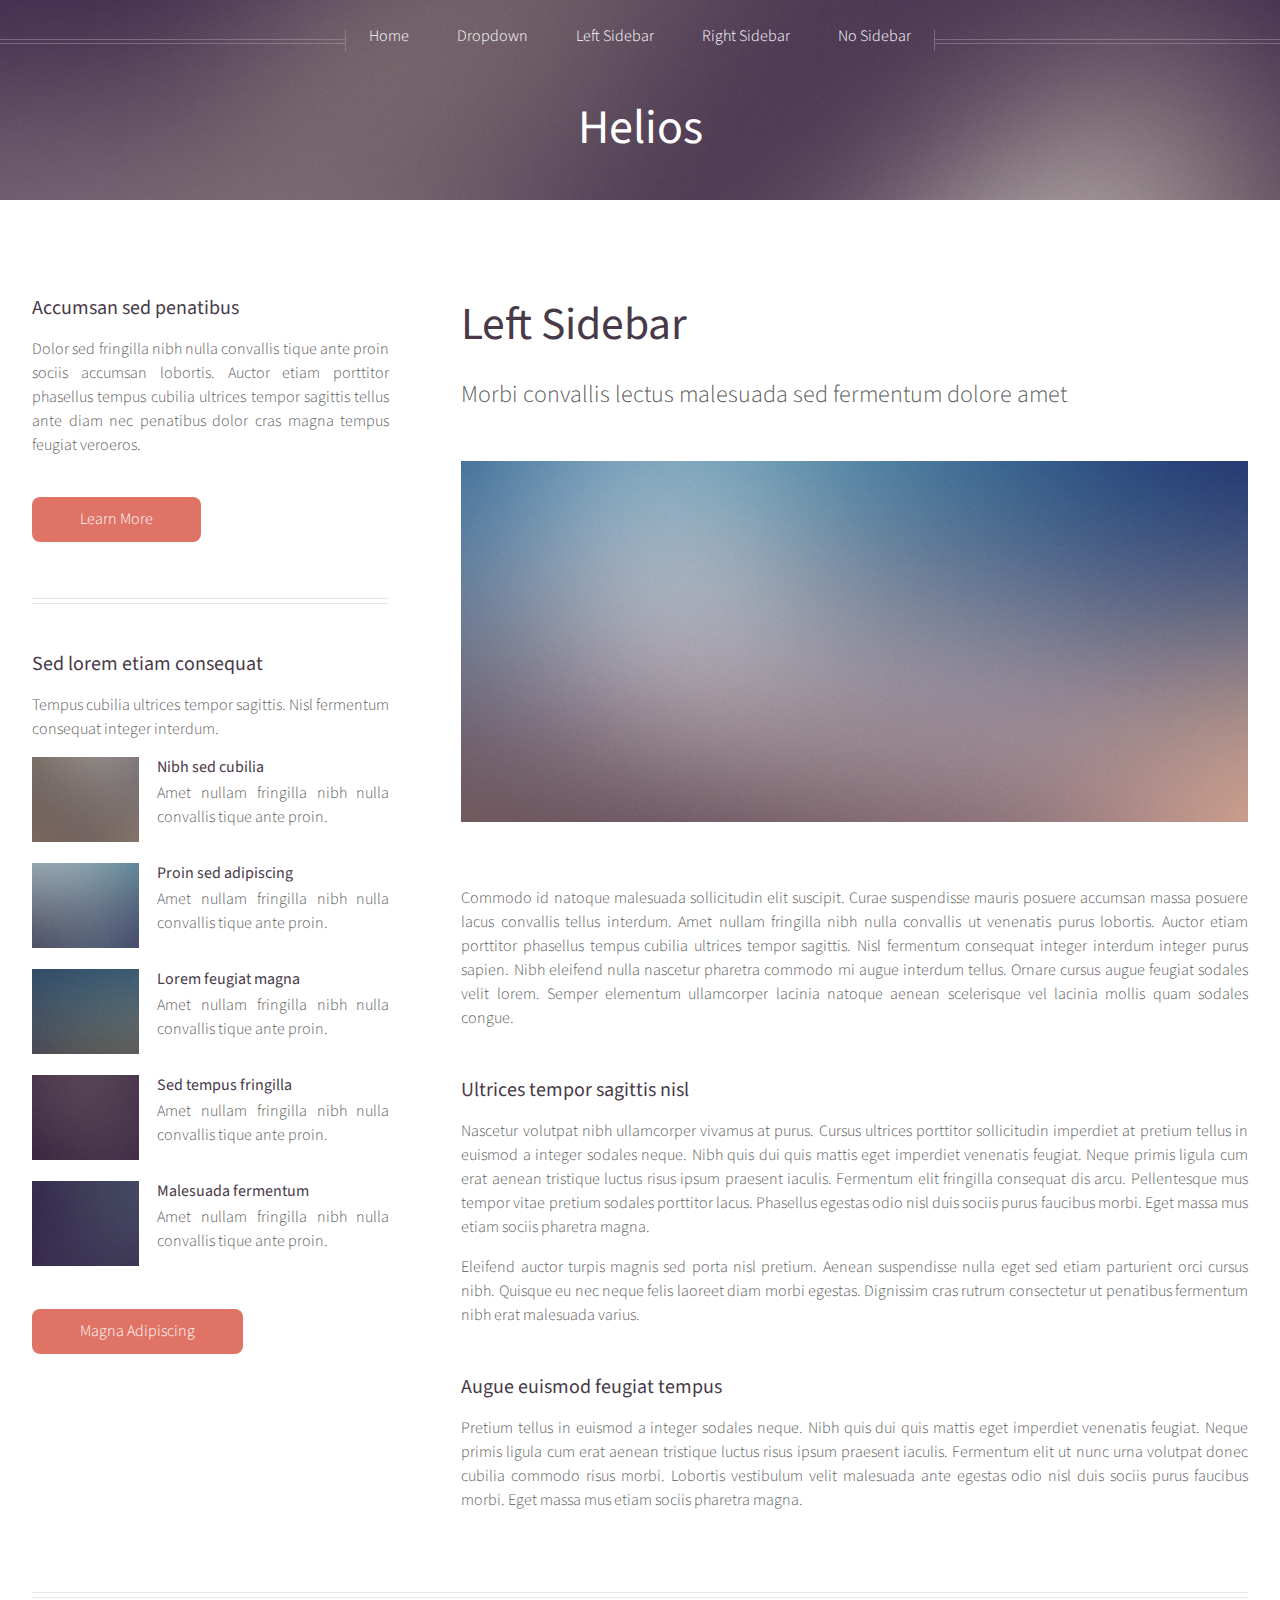
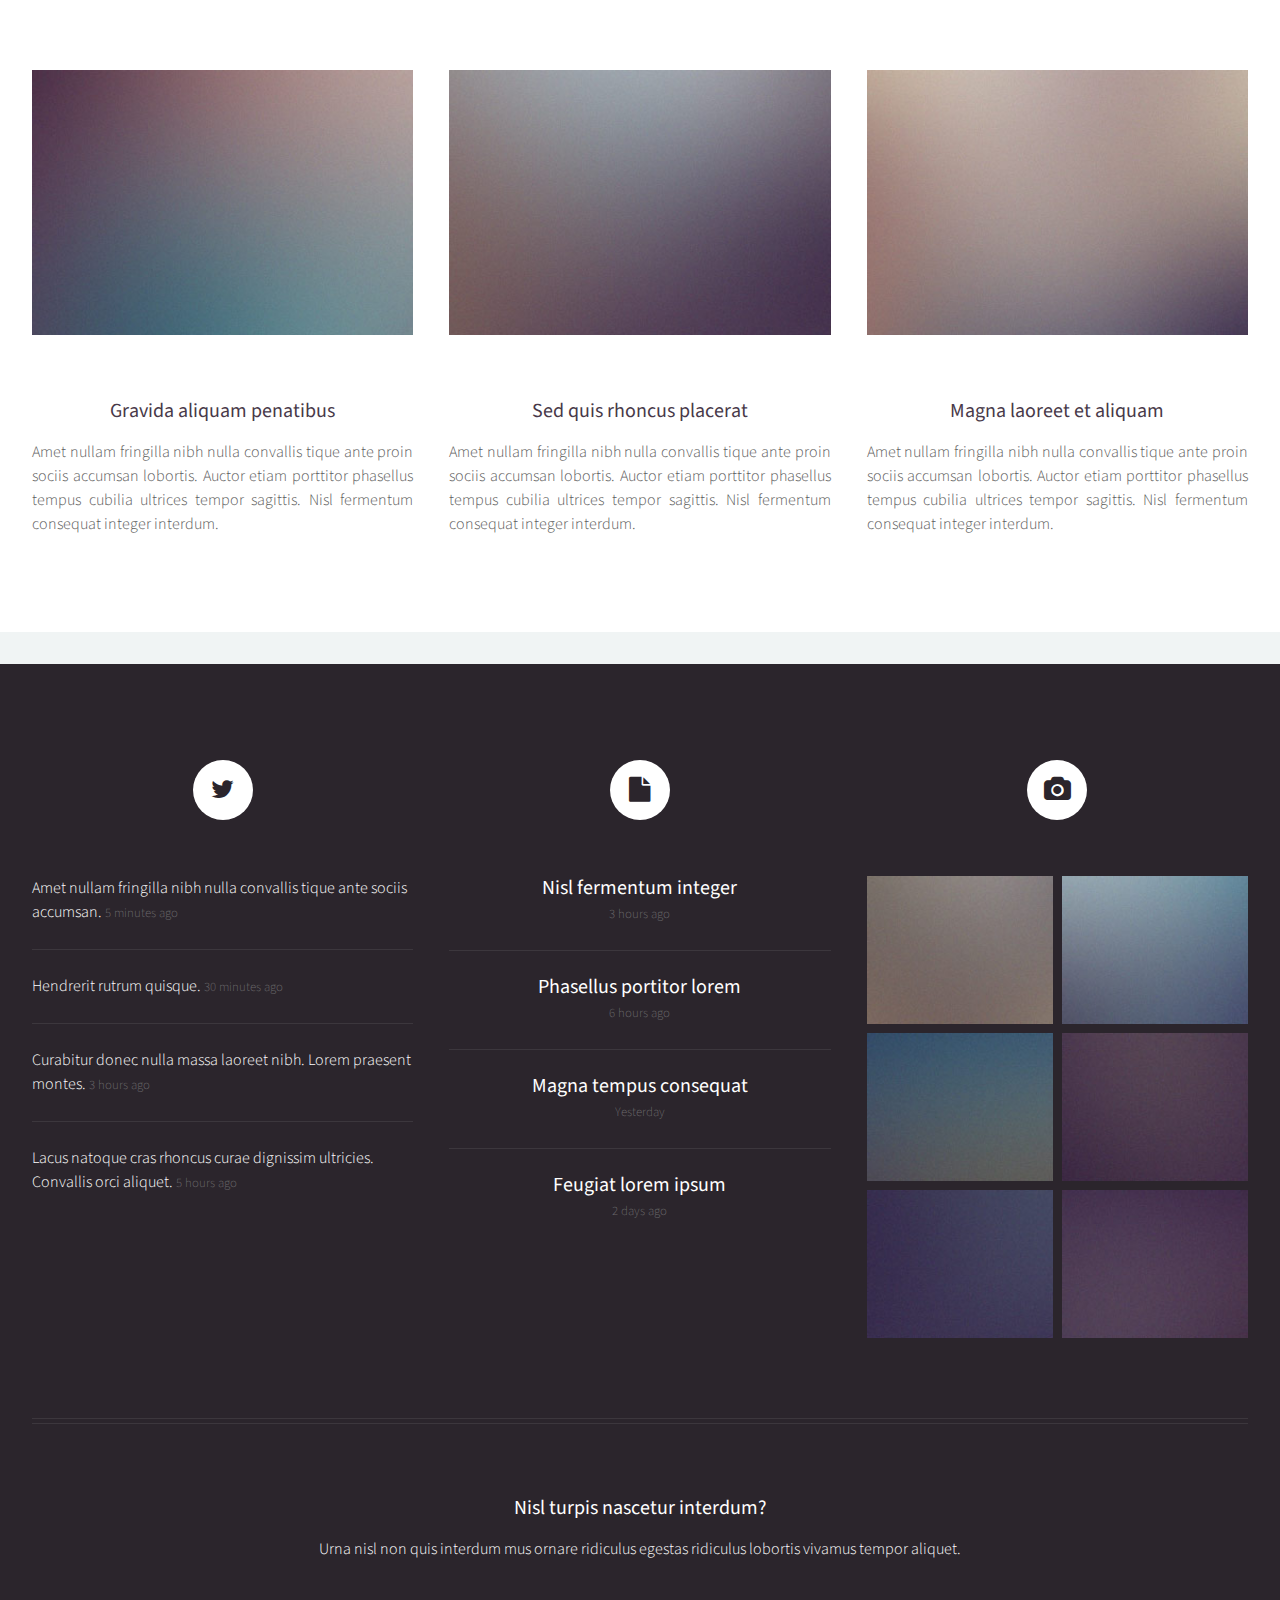
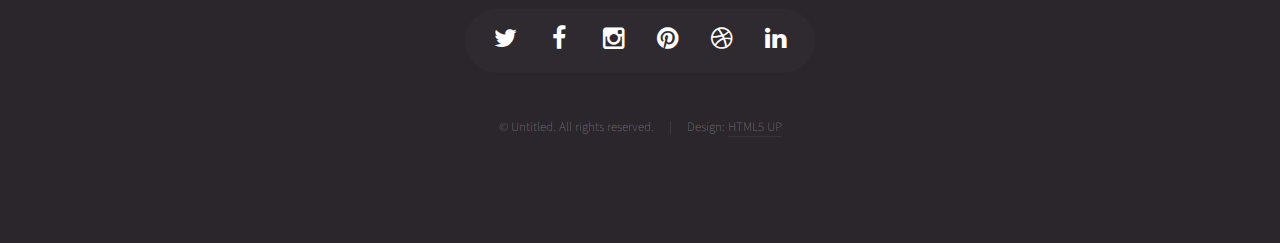
==== left-sidebar.html @ c2959140 "Initial Site Commit" ====
<!DOCTYPE HTML>
<!--
	Helios by HTML5 UP
	html5up.net | @n33co
	Free for personal and commercial use under the CCA 3.0 license (html5up.net/license)
-->
<html>
	<head>
		<title>Left Sidebar - Helios by HTML5 UP</title>
		<meta http-equiv="content-type" content="text/html; charset=utf-8" />
		<meta name="description" content="" />
		<meta name="keywords" content="" />
		<!--[if lte IE 8]><script src="css/ie/html5shiv.js"></script><![endif]-->
		<script src="js/jquery.min.js"></script>
		<script src="js/jquery.dropotron.min.js"></script>
		<script src="js/jquery.scrolly.min.js"></script>
		<script src="js/jquery.onvisible.min.js"></script>
		<script src="js/skel.min.js"></script>
		<script src="js/skel-layers.min.js"></script>
		<script src="js/init.js"></script>
		<noscript>
			<link rel="stylesheet" href="css/skel.css" />
			<link rel="stylesheet" href="css/style.css" />
			<link rel="stylesheet" href="css/style-desktop.css" />
			<link rel="stylesheet" href="css/style-noscript.css" />
		</noscript>
		<!--[if lte IE 8]><link rel="stylesheet" href="css/ie/v8.css" /><![endif]-->
	</head>
	<body class="left-sidebar">

		<!-- Header -->
			<div id="header">

				<!-- Inner -->
					<div class="inner">
						<header>
							<h1><a href="index.html" id="logo">Helios</a></h1>
						</header>
					</div>
				
				<!-- Nav -->
					<nav id="nav">
						<ul>
							<li><a href="index.html">Home</a></li>
							<li>
								<a href="">Dropdown</a>
								<ul>
									<li><a href="#">Lorem ipsum dolor</a></li>
									<li><a href="#">Magna phasellus</a></li>
									<li><a href="#">Etiam dolore nisl</a></li>
									<li>
										<a href="">And a submenu &hellip;</a>
										<ul>
											<li><a href="#">Lorem ipsum dolor</a></li>
											<li><a href="#">Phasellus consequat</a></li>
											<li><a href="#">Magna phasellus</a></li>
											<li><a href="#">Etiam dolore nisl</a></li>
										</ul>
									</li>
									<li><a href="#">Veroeros feugiat</a></li>
								</ul>
							</li>
							<li><a href="left-sidebar.html">Left Sidebar</a></li>
							<li><a href="right-sidebar.html">Right Sidebar</a></li>
							<li><a href="no-sidebar.html">No Sidebar</a></li>
						</ul>
					</nav>

			</div>
			
		<!-- Main -->
			<div class="wrapper style1">

				<div class="container">
					<div class="row double">
						<div class="4u" id="sidebar">
							<hr class="first" />
							<section>
								<header>
									<h3><a href="#">Accumsan sed penatibus</a></h3>
								</header>
								<p>
									Dolor sed fringilla nibh nulla convallis tique ante proin sociis accumsan lobortis. Auctor etiam
									porttitor phasellus tempus cubilia ultrices tempor sagittis  tellus ante diam nec penatibus dolor cras
									magna tempus feugiat veroeros.
								</p>
								<footer>
									<a href="#" class="button">Learn More</a>
								</footer>
							</section>
							<hr />
							<section>
								<header>
									<h3><a href="#">Sed lorem etiam consequat</a></h3>
								</header>
								<p>
									Tempus cubilia ultrices tempor sagittis. Nisl fermentum consequat integer interdum.
								</p>
								<div class="row half no-collapse">
									<div class="4u">
										<a href="#" class="image fit"><img src="images/pic10.jpg" alt="" /></a>
									</div>
									<div class="8u">
										<h4>Nibh sed cubilia</h4>
										<p>
											Amet nullam fringilla nibh nulla convallis tique ante proin.
										</p>
									</div>
								</div>
								<div class="row half no-collapse">
									<div class="4u">
										<a href="#" class="image fit"><img src="images/pic11.jpg" alt="" /></a>
									</div>
									<div class="8u">
										<h4>Proin sed adipiscing</h4>
										<p>
											Amet nullam fringilla nibh nulla convallis tique ante proin.
										</p>
									</div>
								</div>
								<div class="row half no-collapse">
									<div class="4u">
										<a href="#" class="image fit"><img src="images/pic12.jpg" alt="" /></a>
									</div>
									<div class="8u">
										<h4>Lorem feugiat magna</h4>
										<p>
											Amet nullam fringilla nibh nulla convallis tique ante proin.
										</p>
									</div>
								</div>
								<div class="row half no-collapse">
									<div class="4u">
										<a href="#" class="image fit"><img src="images/pic13.jpg" alt="" /></a>
									</div>
									<div class="8u">
										<h4>Sed tempus fringilla</h4>
										<p>
											Amet nullam fringilla nibh nulla convallis tique ante proin.
										</p>
									</div>
								</div>
								<div class="row half no-collapse">
									<div class="4u">
										<a href="#" class="image fit"><img src="images/pic14.jpg" alt="" /></a>
									</div>
									<div class="8u">
										<h4>Malesuada fermentum</h4>
										<p>
											Amet nullam fringilla nibh nulla convallis tique ante proin.
										</p>
									</div>
								</div>
								<footer>
									<a href="#" class="button">Magna Adipiscing</a>
								</footer>
							</section>
						</div>
						<div class="8u skel-cell-important" id="content">
							<article id="main">
								<header>
									<h2><a href="#">Left Sidebar</a></h2>
									<p>
										Morbi convallis lectus malesuada sed fermentum dolore amet
									</p>
								</header>
								<a href="#" class="image featured"><img src="images/pic06.jpg" alt="" /></a>
								<p>
									Commodo id natoque malesuada sollicitudin elit suscipit. Curae suspendisse mauris posuere accumsan massa 
									posuere lacus convallis tellus interdum. Amet nullam fringilla nibh nulla convallis ut venenatis purus 
									lobortis. Auctor etiam porttitor phasellus tempus cubilia ultrices tempor sagittis. Nisl fermentum 
									consequat integer interdum integer purus sapien. Nibh eleifend nulla nascetur pharetra commodo mi augue 
									interdum tellus. Ornare cursus augue feugiat sodales velit lorem. Semper elementum ullamcorper lacinia 
									natoque aenean scelerisque vel lacinia mollis quam sodales congue.
								</p>
								<section>
									<header>
										<h3>Ultrices tempor sagittis nisl</h3>
									</header>
									<p>
										Nascetur volutpat nibh ullamcorper vivamus at purus. Cursus ultrices porttitor sollicitudin imperdiet
										at pretium tellus in euismod a integer sodales neque. Nibh quis dui quis mattis eget imperdiet venenatis 
										feugiat. Neque primis ligula cum erat aenean tristique luctus risus ipsum praesent iaculis. Fermentum elit 
										fringilla consequat dis arcu. Pellentesque mus tempor vitae pretium sodales porttitor lacus. Phasellus 
										egestas odio nisl duis sociis purus faucibus morbi. Eget massa mus etiam sociis pharetra magna. 
									</p>
									<p>
										Eleifend auctor turpis magnis sed porta nisl pretium. Aenean suspendisse nulla eget sed etiam parturient 
										orci cursus nibh. Quisque eu nec neque felis laoreet diam morbi egestas. Dignissim cras rutrum consectetur 
										ut penatibus fermentum nibh erat malesuada varius. 
									</p>
								</section>
								<section>
									<header>
										<h3>Augue euismod feugiat tempus</h3>
									</header>
									<p>
										Pretium tellus in euismod a integer sodales neque. Nibh quis dui quis mattis eget imperdiet venenatis 
										feugiat. Neque primis ligula cum erat aenean tristique luctus risus ipsum praesent iaculis. Fermentum elit 
										ut nunc urna volutpat donec cubilia commodo risus morbi. Lobortis vestibulum velit malesuada ante 
										egestas odio nisl duis sociis purus faucibus morbi. Eget massa mus etiam sociis pharetra magna. 
									</p>
								</section>
							</article>
						</div>
					</div>
					<hr />
					<div class="row">
						<article class="4u special">
							<a href="#" class="image featured"><img src="images/pic07.jpg" alt="" /></a>
							<header>
								<h3><a href="#">Gravida aliquam penatibus</a></h3>
							</header>
							<p>
								Amet nullam fringilla nibh nulla convallis tique ante proin sociis accumsan lobortis. Auctor etiam
								porttitor phasellus tempus cubilia ultrices tempor sagittis. Nisl fermentum consequat integer interdum.
							</p>
						</article>
						<article class="4u special">
							<a href="#" class="image featured"><img src="images/pic08.jpg" alt="" /></a>
							<header>
								<h3><a href="#">Sed quis rhoncus placerat</a></h3>
							</header>
							<p>
								Amet nullam fringilla nibh nulla convallis tique ante proin sociis accumsan lobortis. Auctor etiam
								porttitor phasellus tempus cubilia ultrices tempor sagittis. Nisl fermentum consequat integer interdum.
							</p>
						</article>
						<article class="4u special">
							<a href="#" class="image featured"><img src="images/pic09.jpg" alt="" /></a>
							<header>
								<h3><a href="#">Magna laoreet et aliquam</a></h3>
							</header>
							<p>
								Amet nullam fringilla nibh nulla convallis tique ante proin sociis accumsan lobortis. Auctor etiam
								porttitor phasellus tempus cubilia ultrices tempor sagittis. Nisl fermentum consequat integer interdum.
							</p>
						</article>
					</div>
				</div>

			</div>

		<!-- Footer -->
			<div id="footer">
				<div class="container">
					<div class="row">
						
						<!-- Tweets -->
							<section class="4u">
								<header>
									<h2 class="icon fa-twitter circled"><span class="label">Tweets</span></h2>
								</header>
								<ul class="divided">
									<li>
										<article class="tweet">
											Amet nullam fringilla nibh nulla convallis tique ante sociis accumsan.
											<span class="timestamp">5 minutes ago</span>
										</article>
									</li>
									<li>
										<article class="tweet">
											Hendrerit rutrum quisque.
											<span class="timestamp">30 minutes ago</span>
										</article>
									</li>
									<li>
										<article class="tweet">
											Curabitur donec nulla massa laoreet nibh. Lorem praesent montes.
											<span class="timestamp">3 hours ago</span>
										</article>
									</li>
									<li>
										<article class="tweet">
											Lacus natoque cras rhoncus curae dignissim ultricies. Convallis orci aliquet.
											<span class="timestamp">5 hours ago</span>
										</article>
									</li>
								</ul>
							</section>

						<!-- Posts -->
							<section class="4u">
								<header>
									<h2 class="icon fa-file circled"><span class="label">Posts</span></h2>
								</header>
								<ul class="divided">
									<li>
										<article class="post stub">
											<header>
												<h3><a href="#">Nisl fermentum integer</a></h3>
											</header>
											<span class="timestamp">3 hours ago</span>
										</article>
									</li>
									<li>
										<article class="post stub">
											<header>
												<h3><a href="#">Phasellus portitor lorem</a></h3>
											</header>
											<span class="timestamp">6 hours ago</span>
										</article>
									</li>
									<li>
										<article class="post stub">
											<header>
												<h3><a href="#">Magna tempus consequat</a></h3>
											</header>
											<span class="timestamp">Yesterday</span>
										</article>
									</li>
									<li>
										<article class="post stub">
											<header>
												<h3><a href="#">Feugiat lorem ipsum</a></h3>
											</header>
											<span class="timestamp">2 days ago</span>
										</article>
									</li>
								</ul>
							</section>

						<!-- Photos -->
							<section class="4u">
								<header>
									<h2 class="icon fa-camera circled"><span class="label">Photos</span></h2>
								</header>
								<div class="row quarter no-collapse">
									<div class="6u">
										<a href="#" class="image fit"><img src="images/pic10.jpg" alt="" /></a>
									</div>
									<div class="6u">
										<a href="#" class="image fit"><img src="images/pic11.jpg" alt="" /></a>
									</div>
								</div>
								<div class="row quarter no-collapse">
									<div class="6u">
										<a href="#" class="image fit"><img src="images/pic12.jpg" alt="" /></a>
									</div>
									<div class="6u">
										<a href="#" class="image fit"><img src="images/pic13.jpg" alt="" /></a>
									</div>
								</div>
								<div class="row quarter no-collapse">
									<div class="6u">
										<a href="#" class="image fit"><img src="images/pic14.jpg" alt="" /></a>
									</div>
									<div class="6u">
										<a href="#" class="image fit"><img src="images/pic15.jpg" alt="" /></a>
									</div>
								</div>
							</section>

					</div>
					<hr />
					<div class="row">
						<div class="12u">
							
							<!-- Contact -->
								<section class="contact">
									<header>
										<h3>Nisl turpis nascetur interdum?</h3>
									</header>
									<p>Urna nisl non quis interdum mus ornare ridiculus egestas ridiculus lobortis vivamus tempor aliquet.</p>
									<ul class="icons">
										<li><a href="#" class="icon fa-twitter"><span class="label">Twitter</span></a></li>
										<li><a href="#" class="icon fa-facebook"><span class="label">Facebook</span></a></li>
										<li><a href="#" class="icon fa-instagram"><span class="label">Instagram</span></a></li>
										<li><a href="#" class="icon fa-pinterest"><span class="label">Pinterest</span></a></li>
										<li><a href="#" class="icon fa-dribbble"><span class="label">Dribbble</span></a></li>
										<li><a href="#" class="icon fa-linkedin"><span class="label">Linkedin</span></a></li>
									</ul>
								</section>
							
							<!-- Copyright -->
								<div class="copyright">
									<ul class="menu">
										<li>&copy; Untitled. All rights reserved.</li><li>Design: <a href="http://html5up.net">HTML5 UP</a></li>
									</ul>
								</div>
							
						</div>
					
					</div>
				</div>
			</div>

	</body>
</html>
---- css/skel.css ----
/* Resets (http://meyerweb.com/eric/tools/css/reset/ | v2.0 | 20110126 | License: none (public domain)) */

	html,body,div,span,applet,object,iframe,h1,h2,h3,h4,h5,h6,p,blockquote,pre,a,abbr,acronym,address,big,cite,code,del,dfn,em,img,ins,kbd,q,s,samp,small,strike,strong,sub,sup,tt,var,b,u,i,center,dl,dt,dd,ol,ul,li,fieldset,form,label,legend,table,caption,tbody,tfoot,thead,tr,th,td,article,aside,canvas,details,embed,figure,figcaption,footer,header,hgroup,menu,nav,output,ruby,section,summary,time,mark,audio,video{margin:0;padding:0;border:0;font-size:100%;font:inherit;vertical-align:baseline;}article,aside,details,figcaption,figure,footer,header,hgroup,menu,nav,section{display:block;}body{line-height:1;}ol,ul{list-style:none;}blockquote,q{quotes:none;}blockquote:before,blockquote:after,q:before,q:after{content:'';content:none;}table{border-collapse:collapse;border-spacing:0;}body{-webkit-text-size-adjust:none}

/* Box Model */

	*, *:before, *:after {
		-moz-box-sizing: border-box;
		-webkit-box-sizing: border-box;
		box-sizing: border-box;
	}

/* Container */

	body {
		/* min-width: (containers) */
		min-width: 1200px;
	}

	.container {
		margin-left: auto;
		margin-right: auto;
		
		/* width: (containers) */
		width: 1200px;
	}

	/* Modifiers */
	
		.container.small {
			/* width: (containers) * 0.75; */
			width: 900px;
		}

		.container.large {
			width: 100%;

			/* max-width: (containers) * 1.25; */
			max-width: 1500px;

			/* min-width: (containers); */
			min-width: 1200px;
		}

/* Grid */

	.\31 2u { width: 100% }
	.\31 1u { width: 91.6666666667% }
	.\31 0u { width: 83.3333333333% }
	.\39 u { width: 75% }
	.\38 u { width: 66.6666666667% }
	.\37 u { width: 58.3333333333% }
	.\36 u { width: 50% }
	.\35 u { width: 41.6666666667% }
	.\34 u { width: 33.3333333333% }
	.\33 u { width: 25% }
	.\32 u { width: 16.6666666667% }
	.\31 u { width: 8.3333333333% }
	.\-11u { margin-left: 91.6666666667% }
	.\-10u { margin-left: 83.3333333333% }
	.\-9u { margin-left: 75% }
	.\-8u { margin-left: 66.6666666667% }
	.\-7u { margin-left: 58.3333333333% }
	.\-6u { margin-left: 50% }
	.\-5u { margin-left: 41.6666666667% }
	.\-4u { margin-left: 33.3333333333% }
	.\-3u { margin-left: 25% }
	.\-2u { margin-left: 16.6666666667% }
	.\-1u { margin-left: 8.3333333333% }

	/* Rows */

		.row > * {
			float: left;
		}

		.row:after {
			content: '';
			display: block;
			clear: both;
			height: 0;
		}

		.row:first-child > * {
			padding-top: 0 !important;
		}

		.row.uniform > * > :first-child {
			margin-top: 0;
		}

		.row.uniform > * > :last-child {
			margin-bottom: 0;
		}

		/* Normal */

			.row > * {
				/* padding-left: (gutters) */
				padding-left: 40px;
			}

			.row + .row > * {
				/* padding: (gutters) 0 0 (gutters) */
				padding: 40px 0 0 40px;
			}

			.row {
				/* margin-left: -(gutters) */
				margin-left: -40px;
			}

			.row + .row.uniform > * {
				/* padding: (gutters.vertical) 0 0 (gutters.vertical) */
				padding: 40px 0 0 40px;
			}

		/* Flush */

			.row.flush > * {
				padding-left: 0;
			}

			.row + .row.flush > * {
				padding: 0;
			}

			.row.flush {
				margin-left: 0;
			}

			.row + .row.uniform.flush > * {
				padding: 0;
			}

		/* Quarter */

			.row.quarter > * {
				/* padding-left: (gutters * 0.25) */
				padding-left: 10px;
			}

			.row + .row.quarter > * {
				/* padding: (gutters * 0.25) 0 0 (gutters * 0.25) */
				padding: 10px 0 0 10px;
			}

			.row.quarter {
				/* margin-left: -(gutters * 0.25) */
				margin-left: -10px;
			}

			.row + .row.uniform.quarter > * {
				/* padding: (gutters.vertical * 0.25) 0 0 (gutters.vertical * 0.25) */
				padding: 10px 0 0 10px;
			}

		/* Half */

			.row.half > * {
				/* padding-left: (gutters * 0.5) */
				padding-left: 20px;
			}

			.row + .row.half > * {
				/* padding: (gutters * 0.5) 0 0 (gutters * 0.5) */
				padding: 20px 0 0 20px;
			}

			.row.half {
				/* margin-left: -(gutters * 0.5) */
				margin-left: -20px;
			}

			.row + .row.uniform.half > * {
				/* padding: (gutters.vertical * 0.5) 0 0 (gutters.vertical * 0.5) */
				padding: 20px 0 0 20px;
			}

		/* One and (a) Half */

			.row.oneandhalf > * {
				/* padding-left: (gutters * 1.5) */
				padding-left: 60px;
			}

			.row + .row.oneandhalf > * {
				/* padding: (gutters * 1.5) 0 0 (gutters * 1.5) */
				padding: 60px 0 0 60px;
			}

			.row.oneandhalf {
				/* margin-left: -(gutters * 1.5) */
				margin-left: -60px;
			}

			.row + .row.uniform.oneandhalf > * {
				/* padding: (gutters.vertical * 1.5) 0 0 (gutters.vertical * 1.5) */
				padding: 60px 0 0 60px;
			}

		/* Double */

			.row.double > * {
				/* padding-left: (gutters * 2) */
				padding-left: 80px;
			}

			.row + .row.double > * {
				/* padding: (gutters * 2) 0 0 (gutters * 2) */
				padding: 80px 0 0 80px;
			}

			.row.double {
				/* margin-left: -(gutters * 2) */
				margin-left: -80px;
			}
			
			.row + .row.uniform.double > * {
				/* padding: (gutters.vertical * 2) 0 0 (gutters.vertical * 2) */
				padding: 80px 0 0 80px;
			}
---- css/style.css ----
@charset 'UTF-8';
@import url('http://fonts.googleapis.com/css?family=Source+Sans+Pro:300,300italic,400,400italic,600');
@import url('font-awesome.min.css');

/*
	Helios by HTML5 UP
	html5up.net | @n33co
	Free for personal and commercial use under the CCA 3.0 license (html5up.net/license)
*/

/*********************************************************************************/
/* Basic                                                                         */
/*********************************************************************************/

	body
	{
		background: #f0f4f4;
		color: #5b5b5b;
	}

		body.is-loading *
		{
			-moz-transition: none !important;
			-webkit-transition: none !important;
			-o-transition: none !important;
			-ms-transition: none !important;
			transition: none !important;
			-moz-animation: none !important;
			-webkit-animation: none !important;
			-o-animation: none !important;
			-ms-animation: none !important;
			animation: none !important;
		}

	body,input,textarea,select
	{
		font-size: 15pt;
		line-height: 1.85em;
		font-family: 'Source Sans Pro', sans-serif;
		font-weight: 300;
	}

	h1,h2,h3,h4,h5,h6
	{
		font-weight: 400;
		color: #483949;
		line-height: 1.25em;
	}
	
		h1 a, h2 a, h3 a, h4 a, h5 a, h6 a
		{
			color: inherit;
			text-decoration: none;
			border-bottom-color: transparent;
		}
		
		h1 strong, h2 strong, h3 strong, h4 strong, h5 strong, h6 strong
		{
			font-weight: 600;
		}

	h2
	{
		font-size: 2.85em;
	}
	
	h3
	{
		font-size: 1.25em;
	}
	
	h4
	{
		font-size: 1em;
		margin: 0 0 0.25em 0;
	}
	
	strong, b
	{
		font-weight: 400;
		color: #483949;
	}
	
	em, i
	{
		font-style: italic;
	}

	a
	{
		color: inherit;
		border-bottom: solid 1px rgba(128,128,128,0.15);
		text-decoration: none;
		-moz-transition: background-color 0.35s ease-in-out, color 0.35s ease-in-out, border-bottom-color 0.35s ease-in-out;
		-webkit-transition: background-color 0.35s ease-in-out, color 0.35s ease-in-out, border-bottom-color 0.35s ease-in-out;
		-o-transition: background-color 0.35s ease-in-out, color 0.35s ease-in-out, border-bottom-color 0.35s ease-in-out;
		-ms-transition: background-color 0.35s ease-in-out, color 0.35s ease-in-out, border-bottom-color 0.35s ease-in-out;
		transition: background-color 0.35s ease-in-out, color 0.35s ease-in-out, border-bottom-color 0.35s ease-in-out;
	}
	
		a:hover
		{
			color: #ef8376;
			border-bottom-color: transparent;
		}

	sub
	{
		position: relative;
		top: 0.5em;
		font-size: 0.8em;
	}
	
	sup
	{
		position: relative;
		top: -0.5em;
		font-size: 0.8em;
	}
	
	blockquote
	{
		border-left: solid 0.5em #ddd;
		padding: 1em 0 1em 2em;
		font-style: italic;
	}
	
	p, ul, ol, dl, table
	{
		margin-bottom: 1em;
	}

	p
	{
		text-align: justify;
	}

	br.clear
	{
		clear: both;
	}
	
	hr
	{
		position: relative;
		display: block;
		border: 0;
		top: 4.5em;
		margin-bottom: 9em;

		height: 6px;
		border-top: solid 1px rgba(128,128,128,0.2);
		border-bottom: solid 1px rgba(128,128,128,0.2);
	}
	
		hr:before,
		hr:after
		{
			content: '';
			position: absolute;
			top: -8px;
			display: block;
			width: 1px;
			height: 21px;
			background: rgba(128,128,128,0.2);			
		}

		hr:before
		{
			left: -1px;
		}

		hr:after
		{
			right: -1px;
		}

	.timestamp
	{
		color: rgba(128,128,128,0.75);
		font-size: 0.8em;
	}

	/* Sections/Article */
	
		section,
		article
		{
			margin-bottom: 3em;
		}
		
			section > :last-child,
			article > :last-child
			{
				margin-bottom: 0;
			}

			section:last-child,
			article:last-child
			{
				margin-bottom: 0;
			}

			.row > section,
			.row > article
			{
				margin-bottom: 0;
			}

			section.special > header,
			section.special > footer,
			article.special > header,
			article.special > footer
			{
				text-align: center;
			}

		header
		{
			margin: 0 0 1em 0;
		}

			header > p
			{
				display: block;
				font-size: 1.5em;
				margin: 1em 0 2em 0;
				line-height: 1.5em;
				text-align: inherit;
			}
			
		footer
		{
			margin: 2.5em 0 0 0;
		}

	/* Image */

		.image
		{
			position: relative;
			display: inline-block;
			border: 0;
			outline: 0;
		}
		
			/* Uncomment the block below if you want linked images to highlight on hover */
		
			.image img
			{
				display: block;
				width: 100%;
			}

			.image.fit
			{
				display: block;
				width: 100%;
			}

			.image.featured
			{
				display: block;
				width: 100%;
				margin: 0 0 4em 0;
			}
			
			.image.left
			{
				float: left;
				margin: 0 2em 2em 0;
			}
			
			.image.centered
			{
				display: block;
				margin: 0 0 2em 0;
			}

				.image.centered img
				{
					margin: 0 auto;
					width: auto;
				}

	/* List */

		ul
		{
		}

			ul.default
			{
				list-style: disc;
				padding-left: 1em;
			}
			
				ul.default li
				{
					padding-left: 0.5em;
				}

			ul.actions
			{
				margin: 3em 0 0 0;
			}
			
				form ul.actions
				{
					margin-top: 0;
				}
			
				ul.actions li
				{
					display: inline-block;
					margin: 0 0.75em 0 0.75em;
				}
				
				ul.actions li:first-child
				{
					margin-left: 0;
				}
				
				ul.actions li:last-child
				{
					margin-right: 0;
				}
							
			ul.divided
			{
			}
			
				ul.divided li
				{
					border-top: solid 1px rgba(128,128,128,0.2);
					padding-top: 1.5em;
					margin-top: 1.5em;
				}
				
				ul.divided li:first-child
				{
					border-top: 0;
					padding-top: 0;
					margin-top: 0;
				}

			ul.menu
			{
				height: 1em;
				line-height: 1em;
			}
			
				ul.menu li
				{
					display: inline-block;
					border-left: solid 1px rgba(128,128,128,0.2);
					padding-left: 1.25em;
					margin-left: 1.25em;
				}
				
				ul.menu li:first-child
				{
					border-left: 0;
					padding-left: 0;
					margin-left: 0;
				}

			ul.icons
			{
				position: relative;
				background: rgba(128,128,128,0.05);
				border-radius: 4em;
				display: inline-block;
				padding: 0.35em 0.75em 0.35em 0.75em;
				font-size: 1.25em;
				cursor: default;
			}
			
				ul.icons li
				{
					display: inline-block;
				}

					ul.icons li a
					{
						display: inline-block;
						background: none;
						width: 2.5em;
						height: 2.5em;
						line-height: 2.5em;
						text-align: center;
						border-radius: 100%;
						border: 0;
						color: inherit;
					}
					
						ul.icons li a:hover
						{
							color: #ef8376;
						}
		
		ol
		{
		}	

			ol.default
			{
				list-style: decimal;
				padding-left: 1.25em;
			}

				ol.default li
				{
					padding-left: 0.25em;
				}
				
	/* Form */

		form
		{
		}
		
			form label
			{
				display: block;
				font-weight: 400;
				color: #483949;
				margin: 0 0 1em 0;
			}
		
			form input[type="text"],
			form input[type="email"],
			form input[type="password"],
			form select,
			form textarea
			{
				-webkit-appearance: none;
				display: block;
				border: 0;
				background: #fafafa;
				width: 100%;
				border-radius: 0.5em;
				border: solid 1px #E5E5E5;
				padding: 1em;
				-moz-transition: background-color 0.35s ease-in-out, border-color 0.35s ease-in-out;
				-webkit-transition: background-color 0.35s ease-in-out, border-color 0.35s ease-in-out;
				-o-transition: background-color 0.35s ease-in-out, border-color 0.35s ease-in-out;
				-ms-transition: background-color 0.35s ease-in-out, border-color 0.35s ease-in-out;
				transition: background-color 0.35s ease-in-out, border-color 0.35s ease-in-out;
			}

			form input[type="text"],
			form input[type="email"],
			form input[type="password"],
			form select
			{
				line-height: 1em;
			}
			
			form textarea
			{
				min-height: 9em;
			}

				form input[type="text"]:focus,
				form input[type="email"]:focus,
				form input[type="password"]:focus,
				form select:focus,
				form textarea:focus
				{
					background: #fff;
					border-color: #df7366;
				}

				form .formerize-placeholder
				{
					color: #555 !important;
				}

				form ::-webkit-input-placeholder
				{
					color: #555 !important;
				}

				form :-moz-placeholder
				{
					color: #555 !important;
				}

				form ::-moz-placeholder
				{
					color: #555 !important;
				}

				form :-ms-input-placeholder
				{
					color: #555 !important;
				}

				form ::-moz-focus-inner
				{
					border: 0;
				}
			
	/* Table */
	
		table
		{
			width: 100%;
		}
		
			table.default
			{
				width: 100%;
			}

				table.default tbody tr
				{
					border-top: solid 1px #e5e5e5;
				}

				table.default tbody tr:first-child
				{
					border-top: 0;
				}
			
				table.default tbody tr:nth-child(2n+1)
				{
					background: #fafafa;
				}
				
				table.default td
				{
					padding: 0.5em 1em 0.5em 1em;
				}
				
				table.default th
				{
					text-align: left;
					font-weight: 400;
					padding: 0.5em 1em 0.5em 1em;
				}
			
				table.default thead
				{
					border-bottom: solid 2px #e5e5e5;
				}
				
				table.default tfoot
				{
					border-top: solid 2px #e5e5e5;
				}

	/* Button */
		
		input[type="button"],
		input[type="submit"],
		input[type="reset"],
		.button	
		{
			position: relative;
			display: inline-block;
			background: #df7366;
			color: #fff;
			text-align: center;
			border-radius: 0.5em;
			text-decoration: none;
			padding: 0.65em 3em 0.65em 3em;
			border: 0;
			cursor: pointer;
			outline: 0;
			font-weight: 300;
			-moz-transition: background-color 0.35s ease-in-out, color 0.35s ease-in-out, border-bottom-color 0.35s ease-in-out;
			-webkit-transition: background-color 0.35s ease-in-out, color 0.35s ease-in-out, border-bottom-color 0.35s ease-in-out;
			-o-transition: background-color 0.35s ease-in-out, color 0.35s ease-in-out, border-bottom-color 0.35s ease-in-out;
			-ms-transition: background-color 0.35s ease-in-out, color 0.35s ease-in-out, border-bottom-color 0.35s ease-in-out;
			transition: background-color 0.35s ease-in-out, color 0.35s ease-in-out, border-bottom-color 0.35s ease-in-out;
		}

			input[type="button"]:hover,
			input[type="submit"]:hover,
			input[type="reset"]:hover,
			.button:hover
			{
				color: #fff;
				background: #ef8376;
			}
			
			input[type="button"].alt,
			input[type="submit"].alt,
			input[type="reset"].alt,
			.button.alt
			{
				background: #2B252C;
			}		


				input[type="button"].alt:hover,
				input[type="submit"].alt:hover,
				input[type="reset"].alt:hover,
				.button.alt:hover
				{
					background: #3B353C;
				}		

	/* Post */

		.post
		{
		}
		
			.post.stub
			{
				text-align: center;
			}
			
				.post.stub header
				{
					margin: 0;
				}

/*********************************************************************************/
/* Icons                                                                         */
/*********************************************************************************/

	.icon {
		text-decoration: none;
	}

		.icon:before {
			display: inline-block;
			font-family: FontAwesome;
			font-size: 1.25em;
			text-decoration: none;
			font-style: normal;
			font-weight: normal;
			line-height: 1;
			-webkit-font-smoothing:antialiased;
			-moz-osx-font-smoothing:grayscale;
		}
		
		.icon > .label {
			display: none;
		}

		.icon.circled
		{
			position: relative;
			display: inline-block;
			background: #2b252c;
			color: #fff;
			border-radius: 100%;
			width: 3em;
			height: 3em;
			line-height: 3.25em;
			text-align: center;
			font-size: 1.25em;
		}
		
			header .icon.circled
			{
				margin: 0 0 2em 0;
			}

/*********************************************************************************/
/* Wrapper                                                                       */
/*********************************************************************************/

	.wrapper
	{
		background: #fff;
		margin: 0 0 2em 0;
		padding: 6em 0 6em 0;
	}
	
		.wrapper.style1
		{
		}

		.wrapper.style2
		{
			padding-top: 0;
		}

/*********************************************************************************/
/* Header                                                                        */
/*********************************************************************************/

	#header
	{
		position: relative;
		background-image: url('../images/header.jpg');
		background-size: cover;
		background-position: center center;
		background-attachment: fixed;
		color: #fff;
		text-align: center;
		padding: 2.5em 0 2em 0;
		cursor: default;
	}

		.homepage #header
		{
			padding: 4em 0 4em 0;
		}
	
			.homepage #header .overlay
			{
				content: '';
				background: #1C0920;
				display: block;
				position: absolute;
				left: 0;
				top: 0;
				width: 100%;
				height: 100%;
				opacity: 1.0;
				-moz-transition: opacity 2s ease-in-out;
				-webkit-transition: opacity 2s ease-in-out;
				-o-transition: opacity 2s ease-in-out;
				-ms-transition: opacity 2s ease-in-out;
				transition: opacity 2s ease-in-out;
			}
		
			.homepage #header.ready .overlay
			{
				opacity: 0;
			}

		#header .inner
		{
			position: relative;
			z-index: 1;
			margin: 0;
			padding: 4em 0 0 0;
		}
	
		#header h1
		{
			color: #fff;
			font-size: 3em;
			line-height: 1em;
		}

			.homepage #header h1
			{
				font-size: 4em;
			}
		
			#header h1 a
			{
				color: inherit;
			}
	
		#header header > p
		{
			font-size: 1.25em;
			margin: 0;
		}
		
		#header .button
		{
			display: inline-block;
			border-radius: 100%;
			width: 4.5em;
			height: 4.5em;
			line-height: 4.5em;
			text-align: center;
			font-size: 1.25em;
			padding: 0;
		}
		
		#header header
		{
			display: inline-block;
		}
		
		#header footer
		{
			margin: 1em 0 0 0;
		}
		
		#header hr
		{
			top: 1.5em;
			margin-bottom: 3em;

			border-bottom-color: rgba(192,192,192,0.35);
			box-shadow: inset 0 1px 0 0 rgba(192,192,192,0.35);
		}
		
			#header hr:before,
			#header hr:after
			{
				background: rgba(192,192,192,0.35);
			}

/*********************************************************************************/
/* Nav                                                                           */
/*********************************************************************************/

	#nav
	{
		position: absolute;
		top: 0;
		left: 0;
		width: 100%;
		text-align: center;
		padding: 1.5em 0 1.5em 0;
		z-index: 1;
		overflow: hidden;
	}
	
		#nav > ul
		{
			line-height: 0px;
			position: relative;
			display: inline-block;
			margin: 0;

			height: 21px;
			border-left: solid 1px rgba(192,192,192,0.35);
			border-right: solid 1px rgba(192,192,192,0.35);
		}
		
			#nav > ul:before,
			#nav > ul:after
			{
				content: '';
				display: block;
				width: 300%;
				position: absolute;
				top: 50%;
				margin-top: -2px;

				height: 5px;
				border-top: solid 1px rgba(192,192,192,0.35);
				border-bottom: solid 1px rgba(192,192,192,0.35);
			}
		
			#nav > ul:before
			{
				left: 100%;
				margin-left: 1px;
			}
		
			#nav > ul:after
			{
				right: 100%;
				margin-right: 1px;
			}
		
			#nav > ul > li
			{
				display: inline-block;
				margin: -9px 0.5em 0 0.5em;
				border-radius: 0.5em;
				padding: 0.85em;
				border: solid 1px transparent;
				-moz-transition: color 0.35s ease-in-out, border-color 0.35s ease-in-out;
				-webkit-transition: color 0.35s ease-in-out, border-color 0.35s ease-in-out;
				-o-transition: color 0.35s ease-in-out, border-color 0.35s ease-in-out;
				-ms-transition: color 0.35s ease-in-out, border-color 0.35s ease-in-out;
				transition: color 0.35s ease-in-out, border-color 0.35s ease-in-out;
			}
			
				#nav > ul > li.active
				{
					border-color: rgba(192,192,192,0.35);
				}
			
				#nav > ul > li > a,
				#nav > ul > li > span
				{
					display: block;
					color: inherit;
					text-decoration: none;
					border: 0;
					outline: 0;
				}

				#nav > ul > li > ul
				{
					display: none;
				}

	.dropotron
	{
		background: rgba(255,255,255,0.975);
		padding: 1em 1.25em 1em 1.25em;
		line-height: 1em;
		height: auto;
		text-align: left;
		border-radius: 0.5em;
		box-shadow: 0 0.15em 0.25em 0 rgba(0,0,0,0.25);
		min-width: 12em;
		margin-top: -1em;
	}
	
		.dropotron li
		{
			border-top: solid 1px rgba(128,128,128,0.2);
			color: #5b5b5b;
		}
		
			.dropotron li:first-child
			{
				border-top: 0;
			}

			.dropotron li:hover
			{
				color: #ef8376;
			}

			.dropotron li a,
			.dropotron li span
			{
				display: block;
				border: 0;
				padding: 0.5em 0 0.5em 0;
				-moz-transition: color 0.35s ease-in-out;
				-webkit-transition: color 0.35s ease-in-out;
				-o-transition: color 0.35s ease-in-out;
				-ms-transition: color 0.35s ease-in-out;
				transition: color 0.35s ease-in-out;
			}
		
		.dropotron.level-0
		{
			margin-top: 2em;
			font-size: 0.9em;
		}
		
			.dropotron.level-0:before
			{
				content: '';
				position: absolute;
				left: 50%;
				top: -0.7em;
				margin-left: -0.75em;
				border-bottom: solid 0.75em rgba(255,255,255,0.975);
				border-left: solid 0.75em rgba(64,64,64,0);
				border-right: solid 0.75em rgba(64,64,64,0);
			}

/*********************************************************************************/
/* Banner                                                                        */
/*********************************************************************************/

	#banner
	{
		background: #fff;
		text-align: center;
		padding: 4.5em 0 4.5em 0;
		margin-bottom: 0;
	}
	
		#banner header > p
		{
			margin-bottom: 0;
		}

/*********************************************************************************/
/* Content                                                                       */
/*********************************************************************************/

	#content
	{
	}

		#content > hr
		{
			top: 3em;
			margin-bottom: 6em;
		}
		
		#content > section
		{
			margin-bottom: 0;
		}
		
/*********************************************************************************/
/* Sidebar                                                                       */
/*********************************************************************************/

	#sidebar
	{
	}
	
		#sidebar > hr.first
		{
			display: none;
		}
	
		#sidebar > hr
		{
			top: 3em;
			margin-bottom: 6em;
		}
		
		#sidebar > section
		{
			margin-bottom: 0;
		}

/*********************************************************************************/
/* Main                                                                          */
/*********************************************************************************/

	#main
	{
		margin-bottom: 0;
	}
	
		#main section:first-of-type
		{
			padding-top: 2em;
		}		
	
/*********************************************************************************/
/* Footer                                                                        */
/*********************************************************************************/

	#footer
	{
		position: relative;
		overflow: hidden;
		padding: 6em 0 6em 0;
		background: #2b252c;
		color: #fff;
	}

		#footer .icon.circled
		{
			background: #fff;
			color: #2b252c;
		}

		#footer header
		{
			text-align: center;
			cursor: default;
		}
		
		#footer h2,
		#footer h3,
		#footer h4,
		#footer h5,
		#footer h6
		{
			color: #fff;
		}

		#footer .contact
		{
			text-align: center;
		}
		
			#footer .contact p
			{
				text-align: center;
				margin: 0 0 3em 0;
			}
		
		#footer .copyright
		{
			text-align: center;
			color: rgba(128,128,128,0.75);
			font-size: 0.8em;
			cursor: default;
		}

			#footer .copyright a
			{
				color: rgba(128,128,128,0.75);
			}

				#footer .copyright a:hover
				{
					color: rgba(212,212,212,0.85);
				}

/*********************************************************************************/
/* Carousel                                                                      */
/*********************************************************************************/

	.carousel
	{
		position: relative;
		overflow: hidden;
		padding: 2em 0 2em 0;
		margin-bottom: 0;
	}

		.carousel .forward,
		.carousel .backward
		{
			position: absolute;
			top: 50%;
			width: 6em;
			height: 12em;
			margin-top: -6em;
			cursor: pointer;
		}
		
		.carousel .forward
		{
			right: 0;
		}
		
		.carousel .backward
		{
			left: 0;
		}

			.carousel .forward:before,
			.carousel .backward:before
			{
				content: '';
				display: block;
				width: 6em;
				height: 6em;
				border-radius: 100%;
				background-color: rgba(72,57,73, 0.5);				
				position: absolute;
				top: 50%;
				margin-top: -3em;
				-moz-transition: background-color 0.35s ease-in-out;
				-webkit-transition: background-color 0.35s ease-in-out;
				-o-transition: background-color 0.35s ease-in-out;
				-ms-transition: background-color 0.35s ease-in-out;
				transition: background-color 0.35s ease-in-out;
				-webkit-backface-visibility: hidden;
			}

			.carousel .forward:after,
			.carousel .backward:after
			{
				content: '';
				width: 3em;
				height: 3em;
				position: absolute;
				top: 50%;
				margin: -1.5em 0 0 0;
				background: url('images/arrow.svg') no-repeat center center;
			}

			.carousel .forward:after
			{
				right: -0.25em;
			}

			.carousel .backward:after
			{
				left: -0.25em;
				-moz-transform: scaleX(-1);
				-webkit-transform: scaleX(-1);
				-o-transform: scaleX(-1);
				-ms-transform: scaleX(-1);
				transform: scaleX(-1);
    		}
			
			.carousel .forward:before
			{
				right: -3em;
			}
			
			.carousel .backward:before
			{
				left: -3em;
			}

			.carousel .forward:hover:before,
			.carousel .backward:hover:before
			{
				background-color: rgba(239,131,118, 0.75);
			}

		.carousel .reel
		{
			white-space: nowrap;
			position: relative;
			-webkit-overflow-scrolling: touch;
			padding: 0 2em 0 2em;
		}
	
		.carousel article
		{
			display: inline-block;
			width: 18em;
			background: #fff;
			text-align: center;
			padding: 0 1em 3em 1em;
			margin: 0 2em 0 0;
			white-space: normal;
			opacity: 1.0;
			-moz-transition: opacity 0.75s ease-in-out;			
			-webkit-transition: opacity 0.75s ease-in-out;			
			-o-transition: opacity 0.75s ease-in-out;			
			-ms-transition: opacity 0.75s ease-in-out;			
			transition: opacity 0.75s ease-in-out;			
		}
		
			.carousel article.loading
			{
				opacity: 0;
			}
		
			.carousel article .image
			{
				position: relative;
				left: -1em;
				top: 0;
				width: auto;
				margin-right: -2em;
				margin-bottom: 3em;
			}
		
			.carousel article p
			{
				text-align: center;
			}
---- css/style-noscript.css ----
/*
	Helios by HTML5 UP
	html5up.net | @n33co
	Free for personal and commercial use under the CCA 3.0 license (html5up.net/license)
*/

/*********************************************************************************/
/* Header                                                                        */
/*********************************************************************************/

	#header
	{
	}

		.homepage #header
		{
		}
	
			.homepage #header:after
			{
				display: none;
			}

/*********************************************************************************/
/* Nav                                                                           */
/*********************************************************************************/

	#nav
	{
	}

		#nav > ul > li > ul
		{
			display: none;
		}

/*********************************************************************************/
/* Carousel                                                                      */
/*********************************************************************************/

	.carousel
	{
		overflow-x: scroll;
	}
---- css/ie/v8.css ----
/*
	Helios by HTML5 UP
	html5up.net | @n33co
	Free for personal and commercial use under the CCA 3.0 license (html5up.net/license)
*/

/*********************************************************************************/
/* Basic                                                                         */
/*********************************************************************************/

	a
	{
		border-bottom: solid 1px #ddd;
	}
	
	hr
	{
		border-top: solid 1px #777;
		border-bottom: solid 1px #777;
	}

	.timestamp
	{
		color: #777;
	}

	/* Section/Article */

		section,
		article
		{
		}
		
			section > .last-child,
			article > .last-child
			{
				margin-bottom: 0;
			}

			section.last-child,
			article.last-child
			{
				margin-bottom: 0;
			}

	/* List */

		ul
		{
		}

			ul.divided
			{
			}
			
				ul.divided li
				{
					border-top: solid 1px #777;
				}

			ul.menu
			{
			}
			
				ul.menu li
				{
					border-left: solid 1px #777;
				}

			ul.icons
			{
				background: #333;
				-ms-behavior: url('css/ie/PIE.htc');
			}

	/* Button */
		
		.button
		{
			-ms-behavior: url('css/ie/PIE.htc');
		}

/*********************************************************************************/
/* Icons                                                                         */
/*********************************************************************************/

	.icon
	{
	}

		.icon.circled
		{
			-ms-behavior: url('css/ie/PIE.htc');
		}

/*********************************************************************************/
/* Header                                                                        */
/*********************************************************************************/

	#header
	{
		-ms-behavior: url('css/ie/backgroundsize.min.htc');
	}

/*********************************************************************************/
/* Nav                                                                           */
/*********************************************************************************/

	#nav
	{
	}
	
		#nav > ul
		{
		}
		
			#nav > ul:before,
			#nav > ul:after
			{
				border-top: solid 1px #777;
				border-bottom: solid 1px #777;
			}

			#nav > ul > li
			{
				-ms-behavior: url('css/ie/PIE.htc');
			}

				#nav > ul > li.active
				{
					border-color: #999;
				}

	.dropotron
	{
		background: #fff;
		-ms-behavior: url('css/ie/PIE.htc');
	}

		.dropotron li
		{
			border-color: #eee;
			padding-right: 1em;
			color: #5b5b5b;
		}

		.dropotron.level-0
		{
			box-shadow: none !important;
			margin-top: 1em;
		}
	
/*********************************************************************************/
/* Carousel                                                                      */
/*********************************************************************************/

	.carousel
	{
	}

		.carousel .forward,
		.carousel .backward
		{
			border-radius: 100%;
			background-color: #483949;
			width: 7em;
			height: 7em;
			margin-top: -3.5em;
			border-radius: 100%;
			-ms-behavior: url('css/ie/PIE.htc');
		}

			.carousel .forward
			{
				right: -3.5em;
			}

			.carousel .backward
			{
				left: -3.5em;
			}
		
			.carousel .forward:before,
			.carousel .backward:before
			{
				display: none;
			}
			
/*********************************************************************************/
/* Footer                                                                        */
/*********************************************************************************/

	#footer
	{
	}
	
		#footer ul.divided li,
		#footer ul.menu li,
		#footer hr
		{
			border-color: #3B373C;
		}
	
		#footer .icons
		{
			background: #2F2930;
		}
	
		#footer .copyright
		{
			color: #777;
		}

			#footer .copyright a
			{
				color: #aaa;
				border: 0;
			}

				#footer .copyright a:hover
				{
					color: #ccc;
				}
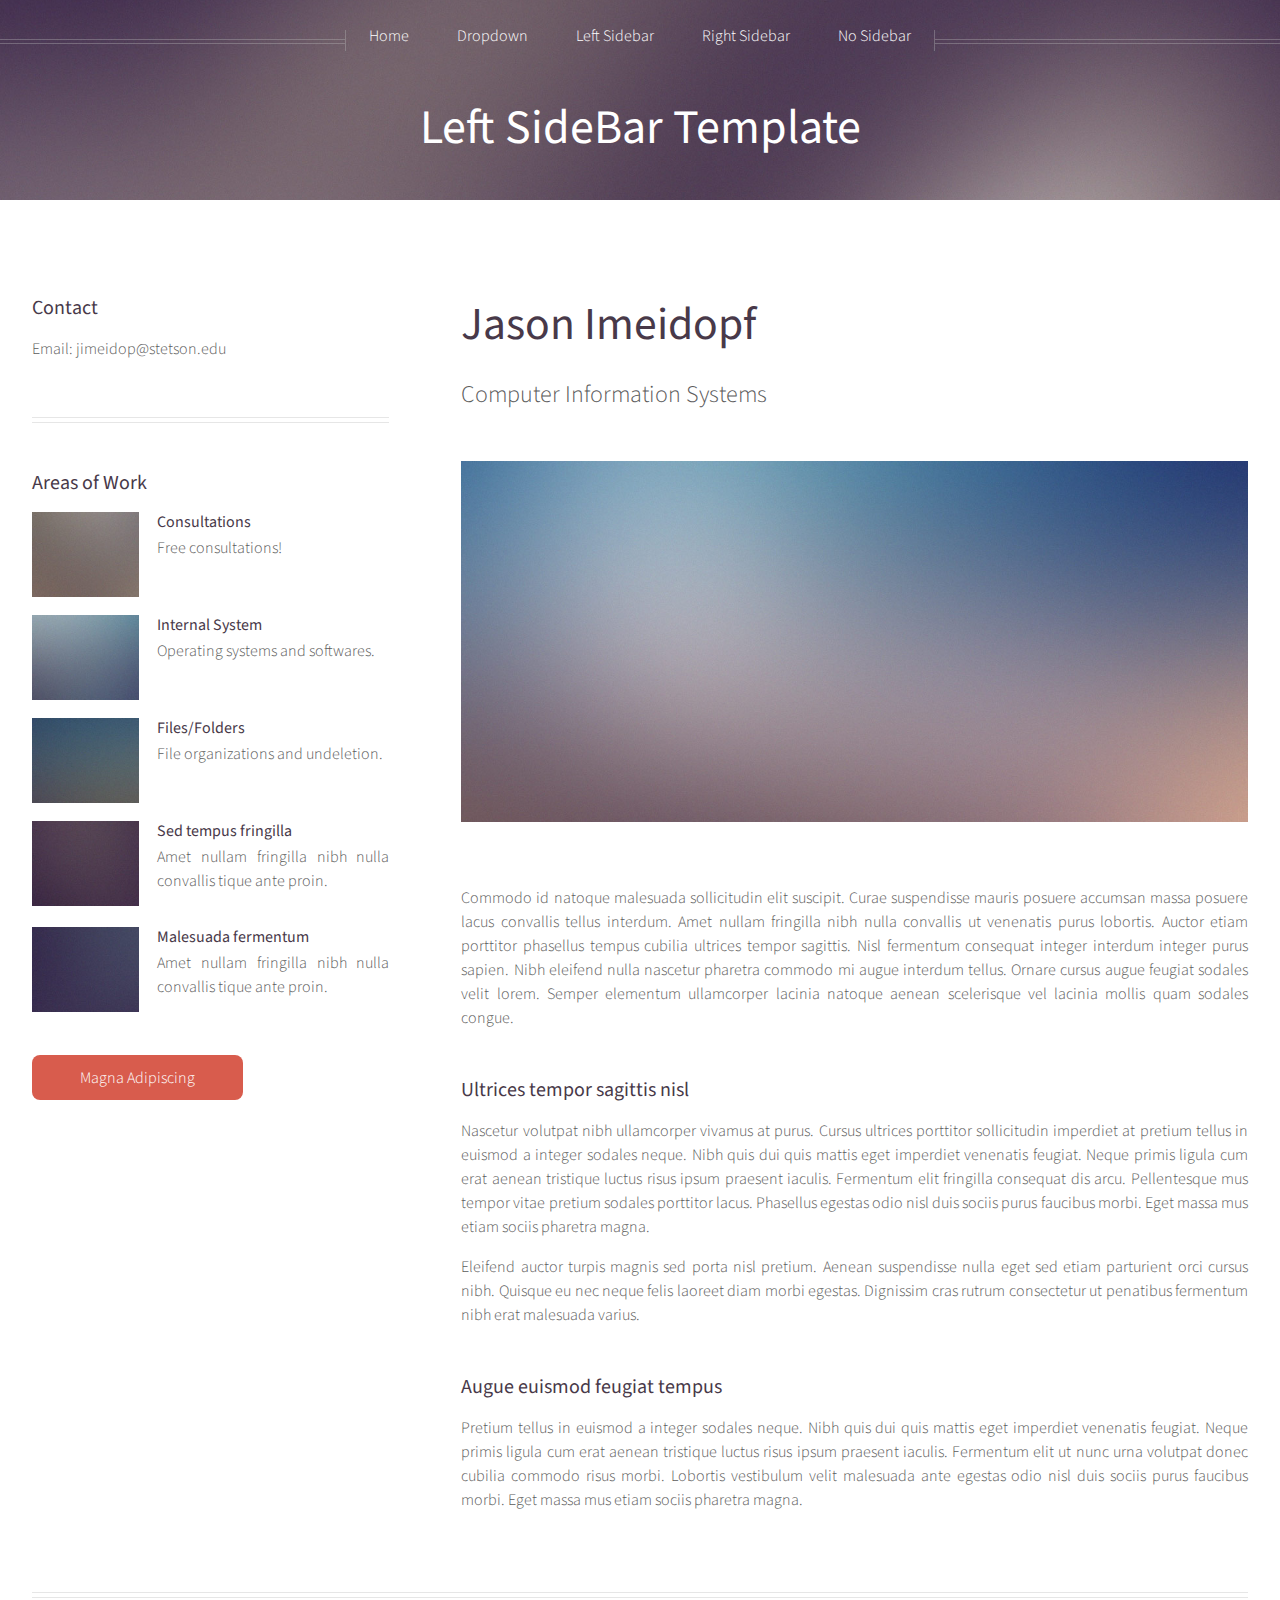
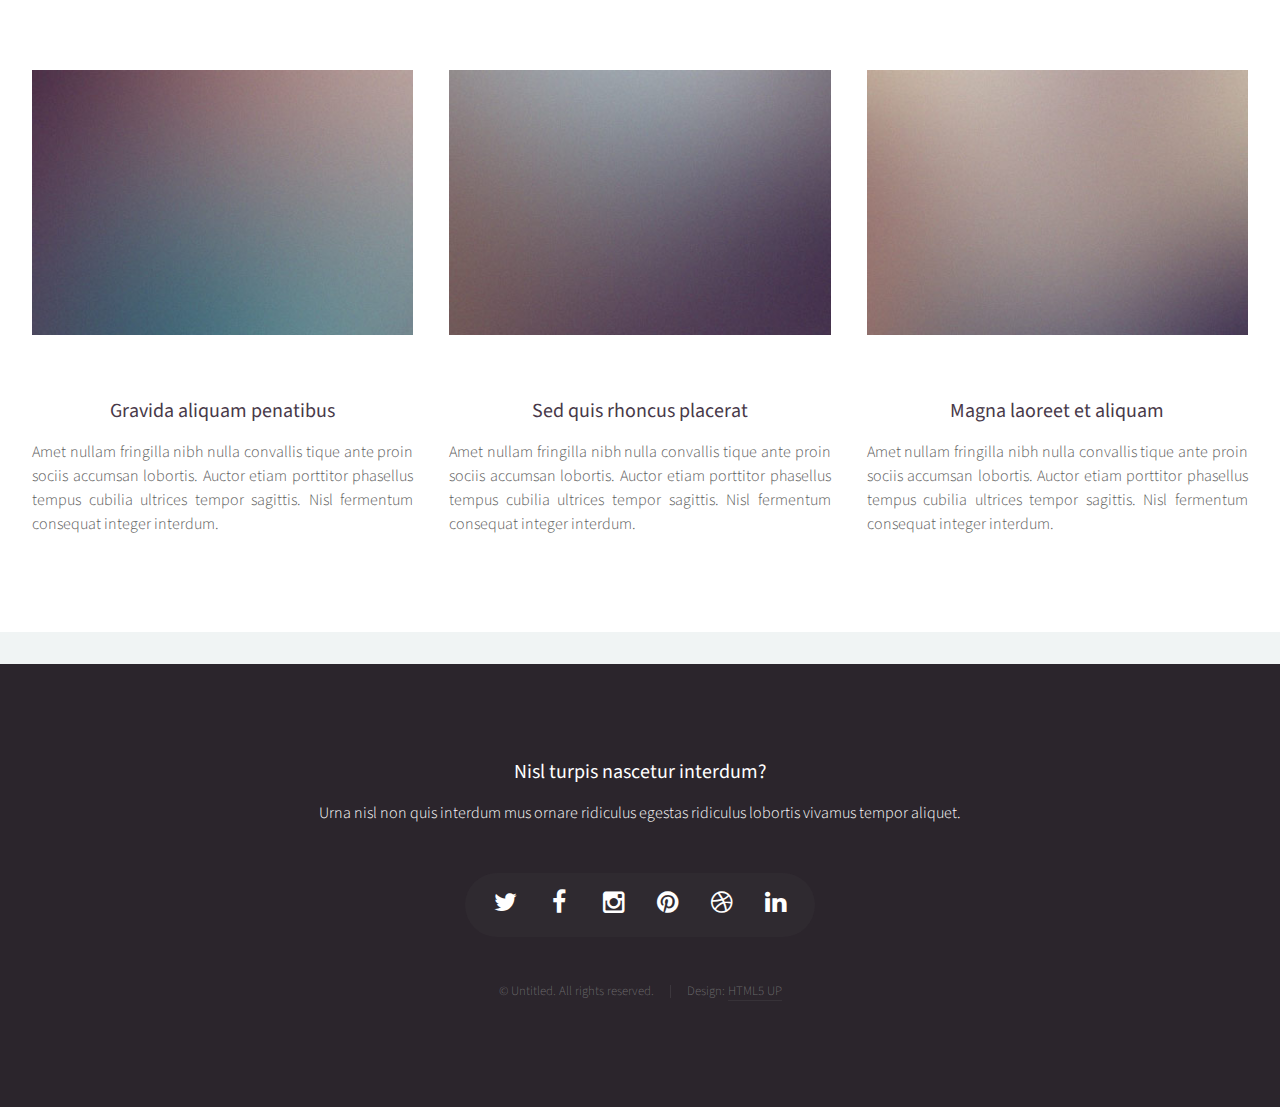
==== commit e757f31f: "Test page available" ====
--- a/left-sidebar.html
+++ b/left-sidebar.html
@@ -1,12 +1,7 @@
 <!DOCTYPE HTML>
-<!--
-	Helios by HTML5 UP
-	html5up.net | @n33co
-	Free for personal and commercial use under the CCA 3.0 license (html5up.net/license)
--->
 <html>
 	<head>
-		<title>Left Sidebar - Helios by HTML5 UP</title>
+		<title>Left Sidebar Template</title>
 		<meta http-equiv="content-type" content="text/html; charset=utf-8" />
 		<meta name="description" content="" />
 		<meta name="keywords" content="" />
@@ -34,7 +29,7 @@
 				<!-- Inner -->
 					<div class="inner">
 						<header>
-							<h1><a href="index.html" id="logo">Helios</a></h1>
+							<h1><a href="index.html" id="logo">Left SideBar Template</a></h1>
 						</header>
 					</div>
 				
@@ -45,19 +40,19 @@
 							<li>
 								<a href="">Dropdown</a>
 								<ul>
-									<li><a href="#">Lorem ipsum dolor</a></li>
-									<li><a href="#">Magna phasellus</a></li>
-									<li><a href="#">Etiam dolore nisl</a></li>
+									<li><a href="#">Under Dev</a></li>
+									<li><a href="#">Under Dev</a></li>
+									<li><a href="#">Under Dev</a></li>
 									<li>
-										<a href="">And a submenu &hellip;</a>
+										<a href="">Sub-Menu</a>
 										<ul>
-											<li><a href="#">Lorem ipsum dolor</a></li>
-											<li><a href="#">Phasellus consequat</a></li>
-											<li><a href="#">Magna phasellus</a></li>
-											<li><a href="#">Etiam dolore nisl</a></li>
+											<li><a href="#">Under Dev</a></li>
+											<li><a href="#">Under Dev</a></li>
+											<li><a href="#">Under Dev</a></li>
+											<li><a href="#">Under Dev</a></li>
 										</ul>
 									</li>
-									<li><a href="#">Veroeros feugiat</a></li>
+									<li><a href="#">Under Dev</a></li>
 								</ul>
 							</li>
 							<li><a href="left-sidebar.html">Left Sidebar</a></li>
@@ -77,34 +72,22 @@
 							<hr class="first" />
 							<section>
 								<header>
-									<h3><a href="#">Accumsan sed penatibus</a></h3>
+									<h3><a href="#">Contact</a></h3>
 								</header>
-								<p>
-									Dolor sed fringilla nibh nulla convallis tique ante proin sociis accumsan lobortis. Auctor etiam
-									porttitor phasellus tempus cubilia ultrices tempor sagittis  tellus ante diam nec penatibus dolor cras
-									magna tempus feugiat veroeros.
-								</p>
-								<footer>
-									<a href="#" class="button">Learn More</a>
-								</footer>
+								<p>Email: jimeidop@stetson.edu</p>
 							</section>
 							<hr />
 							<section>
 								<header>
-									<h3><a href="#">Sed lorem etiam consequat</a></h3>
+									<h3><a href="#">Areas of Work</a></h3>
 								</header>
-								<p>
-									Tempus cubilia ultrices tempor sagittis. Nisl fermentum consequat integer interdum.
-								</p>
 								<div class="row half no-collapse">
 									<div class="4u">
 										<a href="#" class="image fit"><img src="images/pic10.jpg" alt="" /></a>
 									</div>
 									<div class="8u">
-										<h4>Nibh sed cubilia</h4>
-										<p>
-											Amet nullam fringilla nibh nulla convallis tique ante proin.
-										</p>
+										<h4>Consultations</h4>
+										<p>Free consultations!</p>
 									</div>
 								</div>
 								<div class="row half no-collapse">
@@ -112,10 +95,8 @@
 										<a href="#" class="image fit"><img src="images/pic11.jpg" alt="" /></a>
 									</div>
 									<div class="8u">
-										<h4>Proin sed adipiscing</h4>
-										<p>
-											Amet nullam fringilla nibh nulla convallis tique ante proin.
-										</p>
+										<h4>Internal System</h4>
+										<p>Operating systems and softwares.</p>
 									</div>
 								</div>
 								<div class="row half no-collapse">
@@ -123,10 +104,8 @@
 										<a href="#" class="image fit"><img src="images/pic12.jpg" alt="" /></a>
 									</div>
 									<div class="8u">
-										<h4>Lorem feugiat magna</h4>
-										<p>
-											Amet nullam fringilla nibh nulla convallis tique ante proin.
-										</p>
+										<h4>Files/Folders</h4>
+										<p>File organizations and undeletion.</p>
 									</div>
 								</div>
 								<div class="row half no-collapse">
@@ -159,10 +138,8 @@
 						<div class="8u skel-cell-important" id="content">
 							<article id="main">
 								<header>
-									<h2><a href="#">Left Sidebar</a></h2>
-									<p>
-										Morbi convallis lectus malesuada sed fermentum dolore amet
-									</p>
+									<h2>Jason Imeidopf</h2>
+									<p>Computer Information Systems</p>
 								</header>
 								<a href="#" class="image featured"><img src="images/pic06.jpg" alt="" /></a>
 								<p>
@@ -245,115 +222,6 @@
 			<div id="footer">
 				<div class="container">
 					<div class="row">
-						
-						<!-- Tweets -->
-							<section class="4u">
-								<header>
-									<h2 class="icon fa-twitter circled"><span class="label">Tweets</span></h2>
-								</header>
-								<ul class="divided">
-									<li>
-										<article class="tweet">
-											Amet nullam fringilla nibh nulla convallis tique ante sociis accumsan.
-											<span class="timestamp">5 minutes ago</span>
-										</article>
-									</li>
-									<li>
-										<article class="tweet">
-											Hendrerit rutrum quisque.
-											<span class="timestamp">30 minutes ago</span>
-										</article>
-									</li>
-									<li>
-										<article class="tweet">
-											Curabitur donec nulla massa laoreet nibh. Lorem praesent montes.
-											<span class="timestamp">3 hours ago</span>
-										</article>
-									</li>
-									<li>
-										<article class="tweet">
-											Lacus natoque cras rhoncus curae dignissim ultricies. Convallis orci aliquet.
-											<span class="timestamp">5 hours ago</span>
-										</article>
-									</li>
-								</ul>
-							</section>
-
-						<!-- Posts -->
-							<section class="4u">
-								<header>
-									<h2 class="icon fa-file circled"><span class="label">Posts</span></h2>
-								</header>
-								<ul class="divided">
-									<li>
-										<article class="post stub">
-											<header>
-												<h3><a href="#">Nisl fermentum integer</a></h3>
-											</header>
-											<span class="timestamp">3 hours ago</span>
-										</article>
-									</li>
-									<li>
-										<article class="post stub">
-											<header>
-												<h3><a href="#">Phasellus portitor lorem</a></h3>
-											</header>
-											<span class="timestamp">6 hours ago</span>
-										</article>
-									</li>
-									<li>
-										<article class="post stub">
-											<header>
-												<h3><a href="#">Magna tempus consequat</a></h3>
-											</header>
-											<span class="timestamp">Yesterday</span>
-										</article>
-									</li>
-									<li>
-										<article class="post stub">
-											<header>
-												<h3><a href="#">Feugiat lorem ipsum</a></h3>
-											</header>
-											<span class="timestamp">2 days ago</span>
-										</article>
-									</li>
-								</ul>
-							</section>
-
-						<!-- Photos -->
-							<section class="4u">
-								<header>
-									<h2 class="icon fa-camera circled"><span class="label">Photos</span></h2>
-								</header>
-								<div class="row quarter no-collapse">
-									<div class="6u">
-										<a href="#" class="image fit"><img src="images/pic10.jpg" alt="" /></a>
-									</div>
-									<div class="6u">
-										<a href="#" class="image fit"><img src="images/pic11.jpg" alt="" /></a>
-									</div>
-								</div>
-								<div class="row quarter no-collapse">
-									<div class="6u">
-										<a href="#" class="image fit"><img src="images/pic12.jpg" alt="" /></a>
-									</div>
-									<div class="6u">
-										<a href="#" class="image fit"><img src="images/pic13.jpg" alt="" /></a>
-									</div>
-								</div>
-								<div class="row quarter no-collapse">
-									<div class="6u">
-										<a href="#" class="image fit"><img src="images/pic14.jpg" alt="" /></a>
-									</div>
-									<div class="6u">
-										<a href="#" class="image fit"><img src="images/pic15.jpg" alt="" /></a>
-									</div>
-								</div>
-							</section>
-
-					</div>
-					<hr />
-					<div class="row">
 						<div class="12u">
 							
 							<!-- Contact -->
--- a/css/style.css
+++ b/css/style.css
@@ -2,11 +2,6 @@
 @import url('http://fonts.googleapis.com/css?family=Source+Sans+Pro:300,300italic,400,400italic,600');
 @import url('font-awesome.min.css');
 
-/*
-	Helios by HTML5 UP
-	html5up.net | @n33co
-	Free for personal and commercial use under the CCA 3.0 license (html5up.net/license)
-*/
 
 /*********************************************************************************/
 /* Basic                                                                         */
@@ -560,7 +555,7 @@
 		{
 			position: relative;
 			display: inline-block;
-			background: #df7366;
+			background: #d85c4d;
 			color: #fff;
 			text-align: center;
 			border-radius: 0.5em;
@@ -583,7 +578,7 @@
 			.button:hover
 			{
 				color: #fff;
-				background: #ef8376;
+				background: #Df7366;
 			}
 			
 			input[type="button"].alt,
@@ -707,7 +702,7 @@
 			.homepage #header .overlay
 			{
 				content: '';
-				background: #1C0920;
+				background: #d85c4d;
 				display: block;
 				position: absolute;
 				left: 0;
@@ -1220,4 +1215,4 @@
 			.carousel article p
 			{
 				text-align: center;
-			}+			}
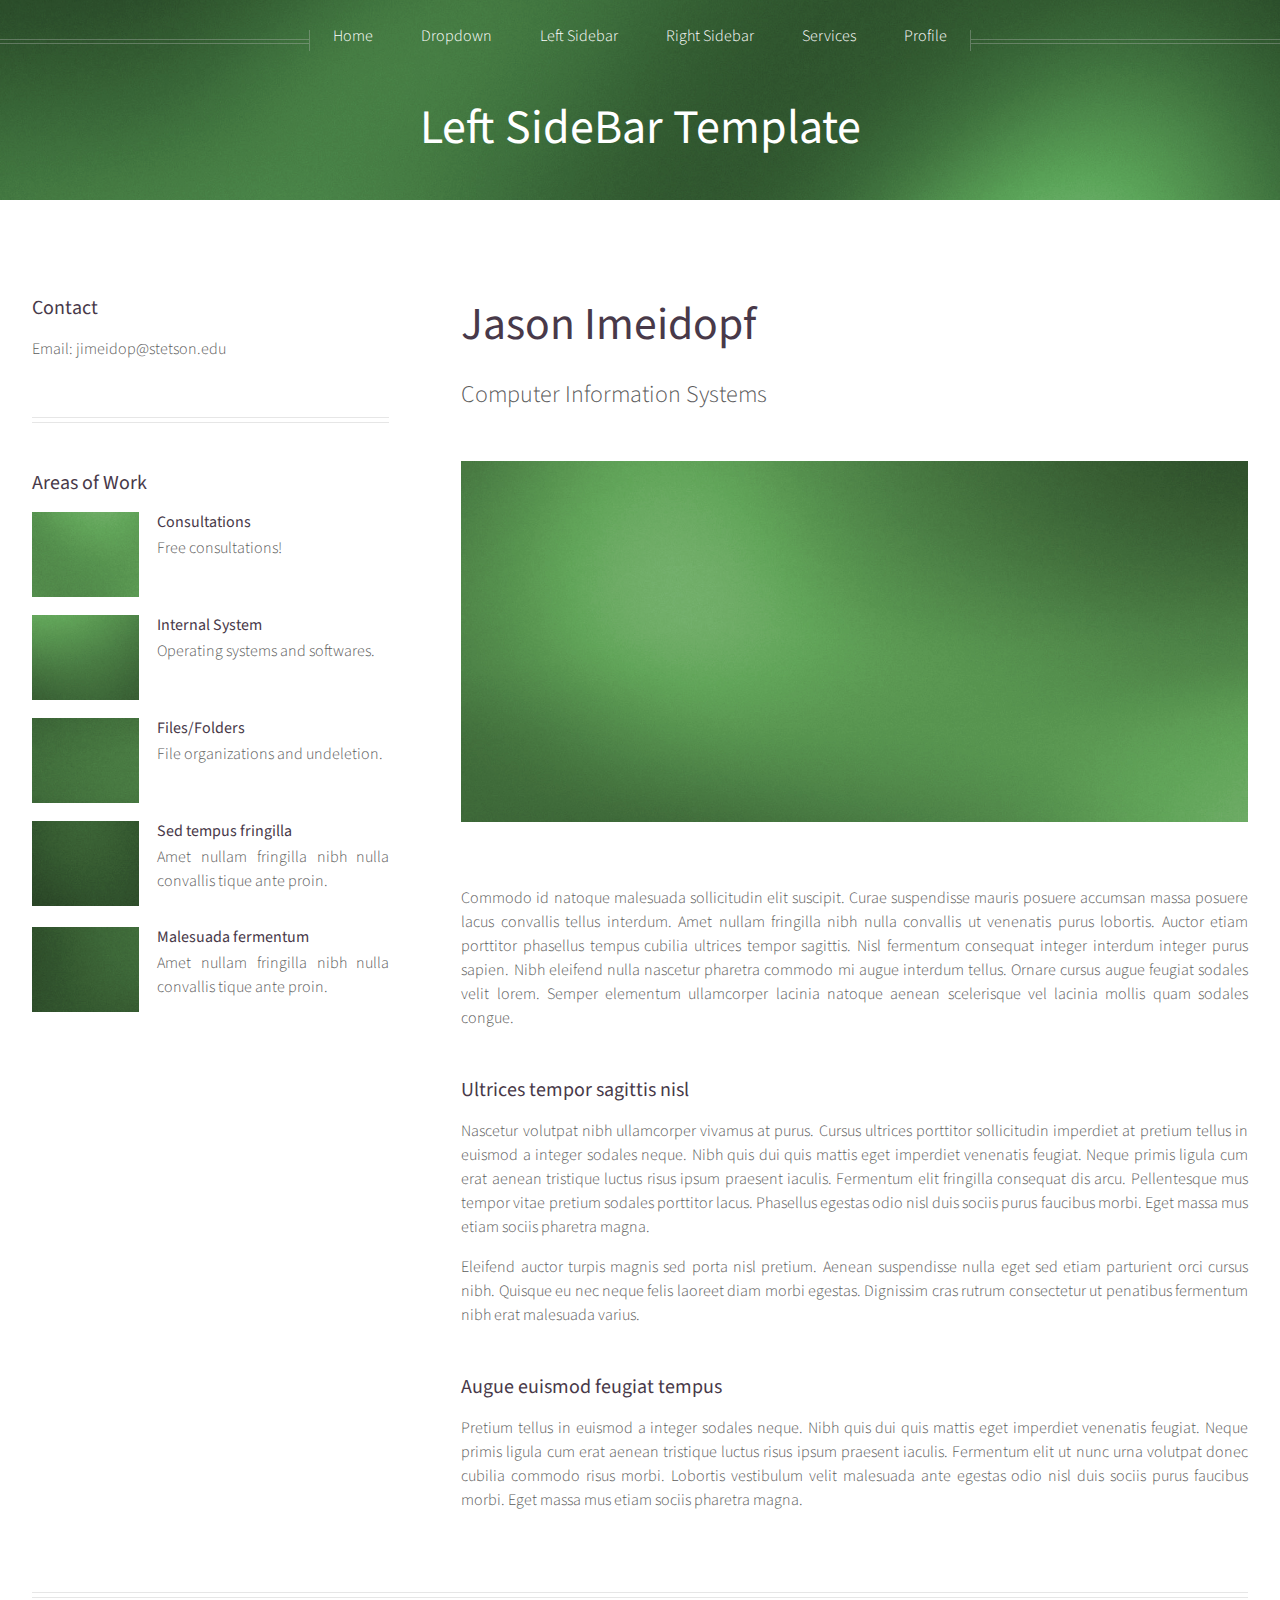
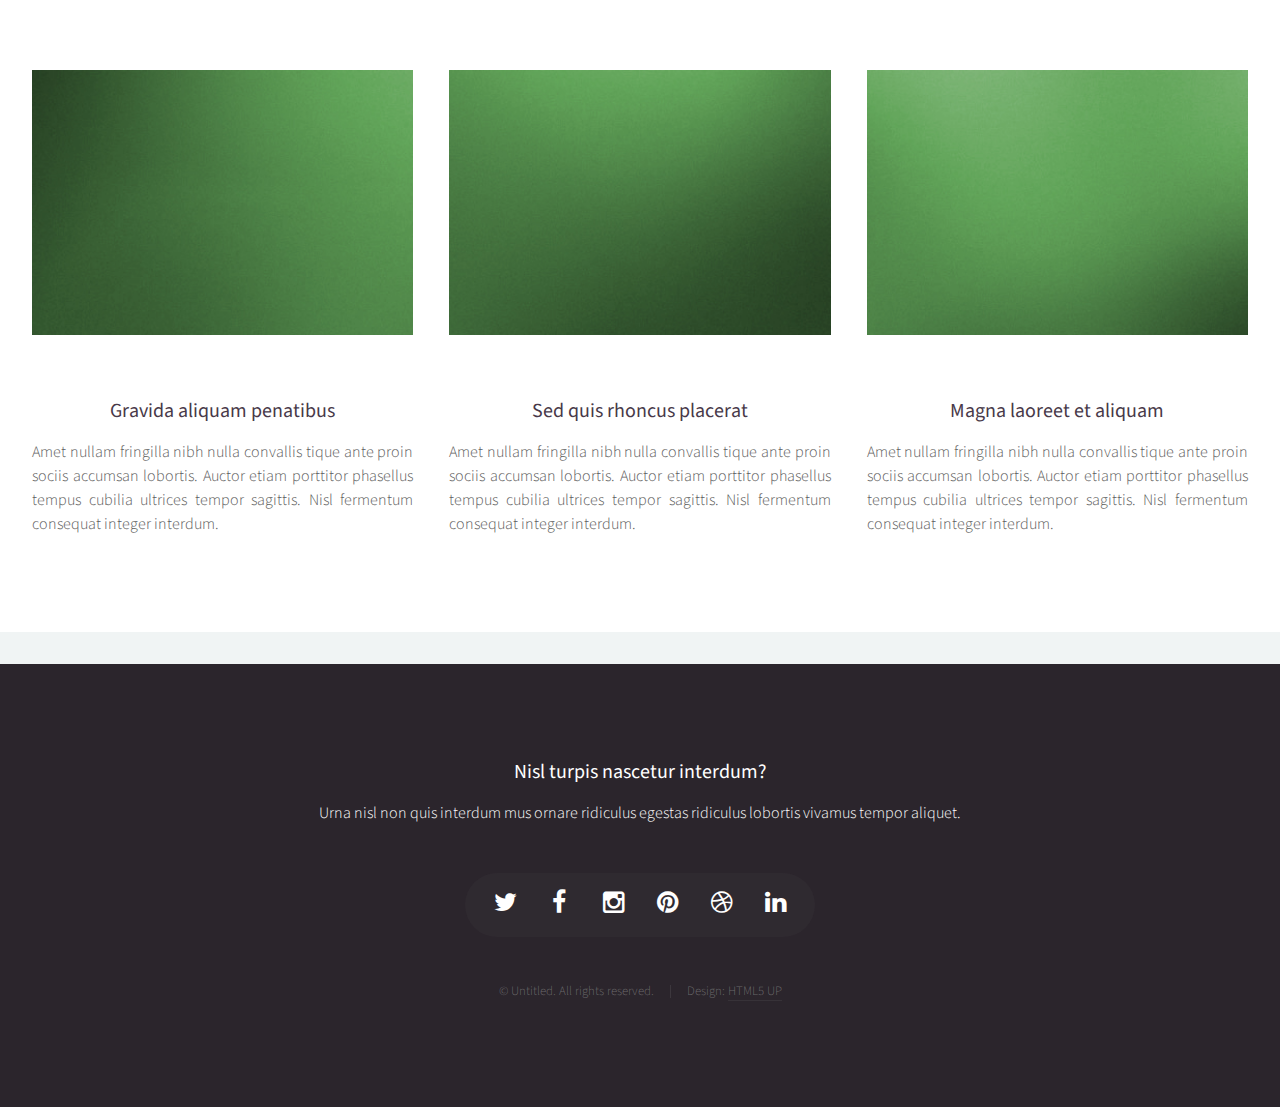
==== commit adfb937d: "Template Changes" ====
--- a/left-sidebar.html
+++ b/left-sidebar.html
@@ -2,6 +2,7 @@
 <html>
 	<head>
 		<title>Left Sidebar Template</title>
+        <link rel="icon" type="image/png" href="images/favicon.png"/>
 		<meta http-equiv="content-type" content="text/html; charset=utf-8" />
 		<meta name="description" content="" />
 		<meta name="keywords" content="" />
@@ -57,7 +58,8 @@
 							</li>
 							<li><a href="left-sidebar.html">Left Sidebar</a></li>
 							<li><a href="right-sidebar.html">Right Sidebar</a></li>
-							<li><a href="no-sidebar.html">No Sidebar</a></li>
+							<li><a href="no-sidebar.html">Services</a></li>
+							<li><a href="profile.html">Profile</a></li>
 						</ul>
 					</nav>
 
--- a/css/style.css
+++ b/css/style.css
@@ -95,7 +95,7 @@
 	
 		a:hover
 		{
-			color: #ef8376;
+			color: #009E00;
 			border-bottom-color: transparent;
 		}
 
@@ -391,7 +391,7 @@
 					
 						ul.icons li a:hover
 						{
-							color: #ef8376;
+							color: #009E00;
 						}
 		
 		ol
@@ -464,7 +464,7 @@
 				form textarea:focus
 				{
 					background: #fff;
-					border-color: #df7366;
+					border-color: #000000;
 				}
 
 				form .formerize-placeholder
@@ -555,7 +555,7 @@
 		{
 			position: relative;
 			display: inline-block;
-			background: #d85c4d;
+			background: #FFFFFF;
 			color: #fff;
 			text-align: center;
 			border-radius: 0.5em;
@@ -578,7 +578,7 @@
 			.button:hover
 			{
 				color: #fff;
-				background: #Df7366;
+				background: #009933;
 			}
 			
 			input[type="button"].alt,
@@ -702,7 +702,7 @@
 			.homepage #header .overlay
 			{
 				content: '';
-				background: #d85c4d;
+				background: #009933;
 				display: block;
 				position: absolute;
 				left: 0;
@@ -905,7 +905,7 @@
 
 			.dropotron li:hover
 			{
-				color: #ef8376;
+				color: #00d800;
 			}
 
 			.dropotron li a,
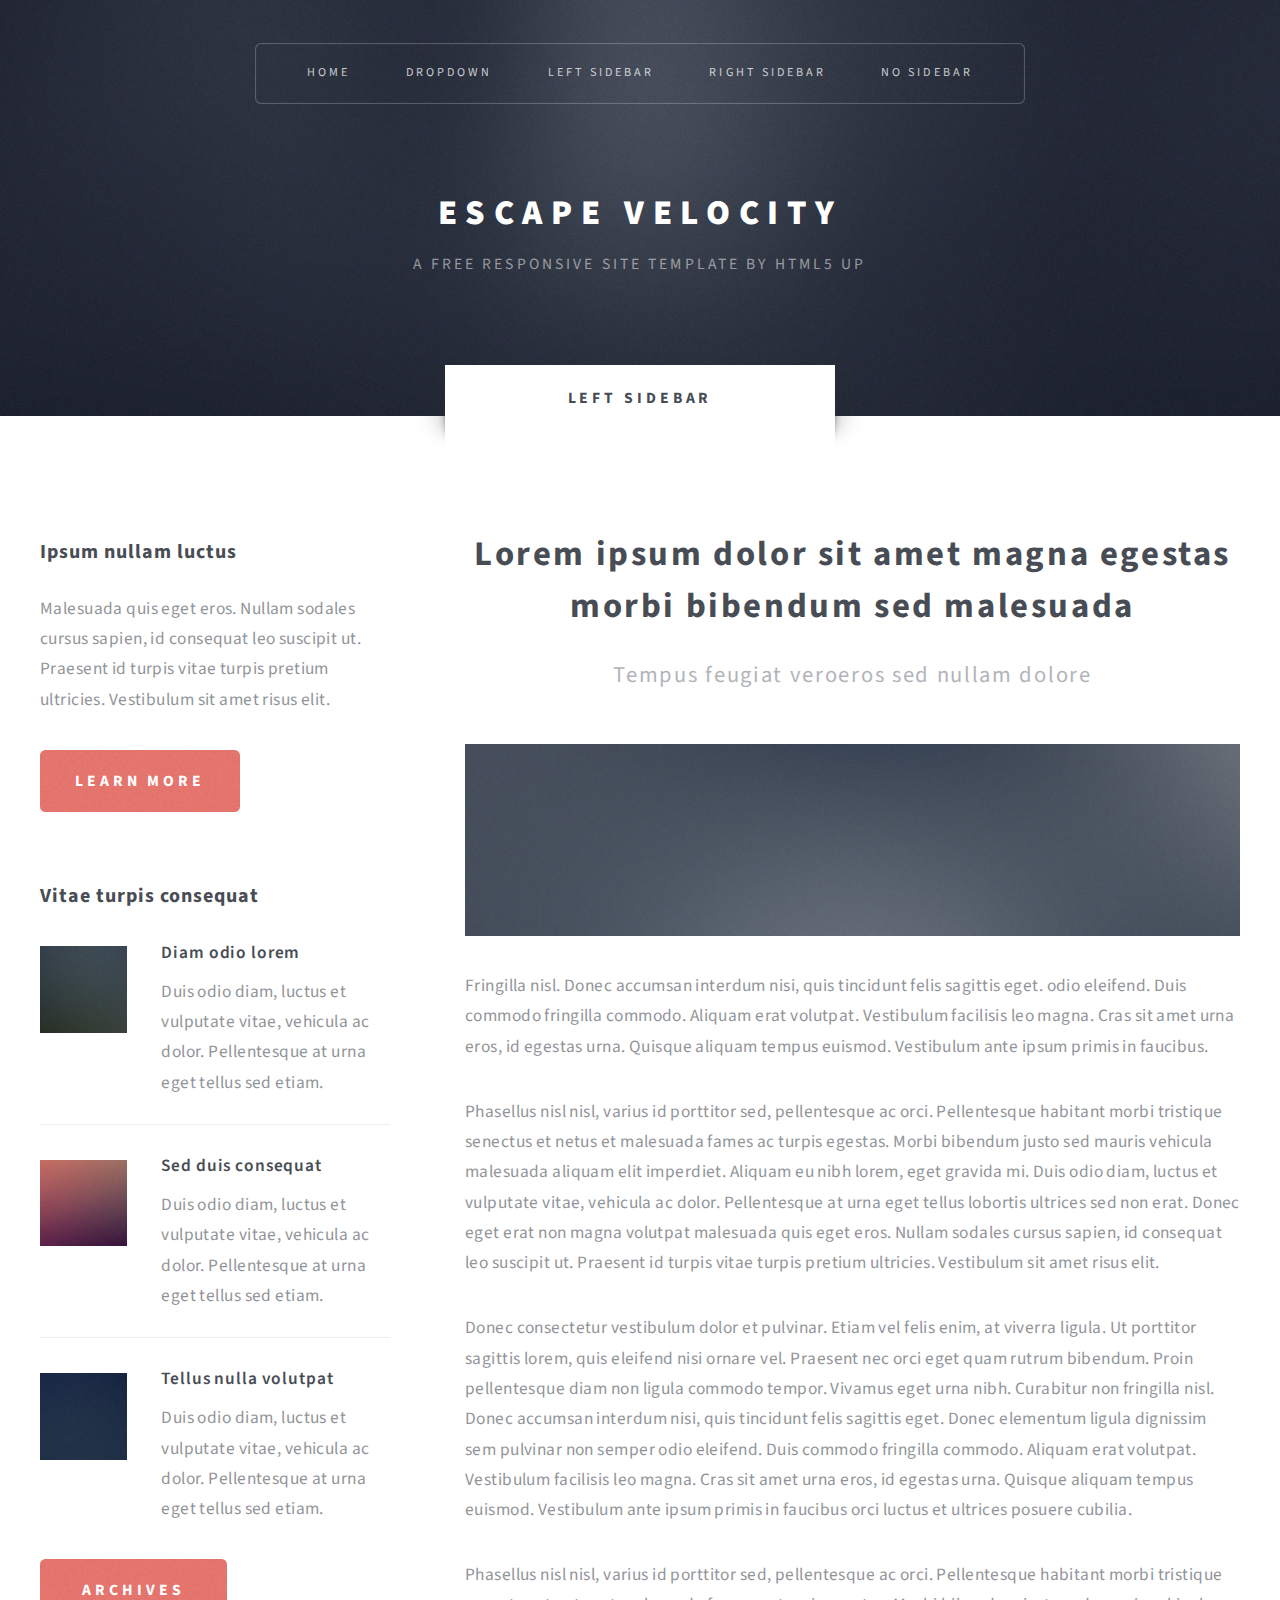
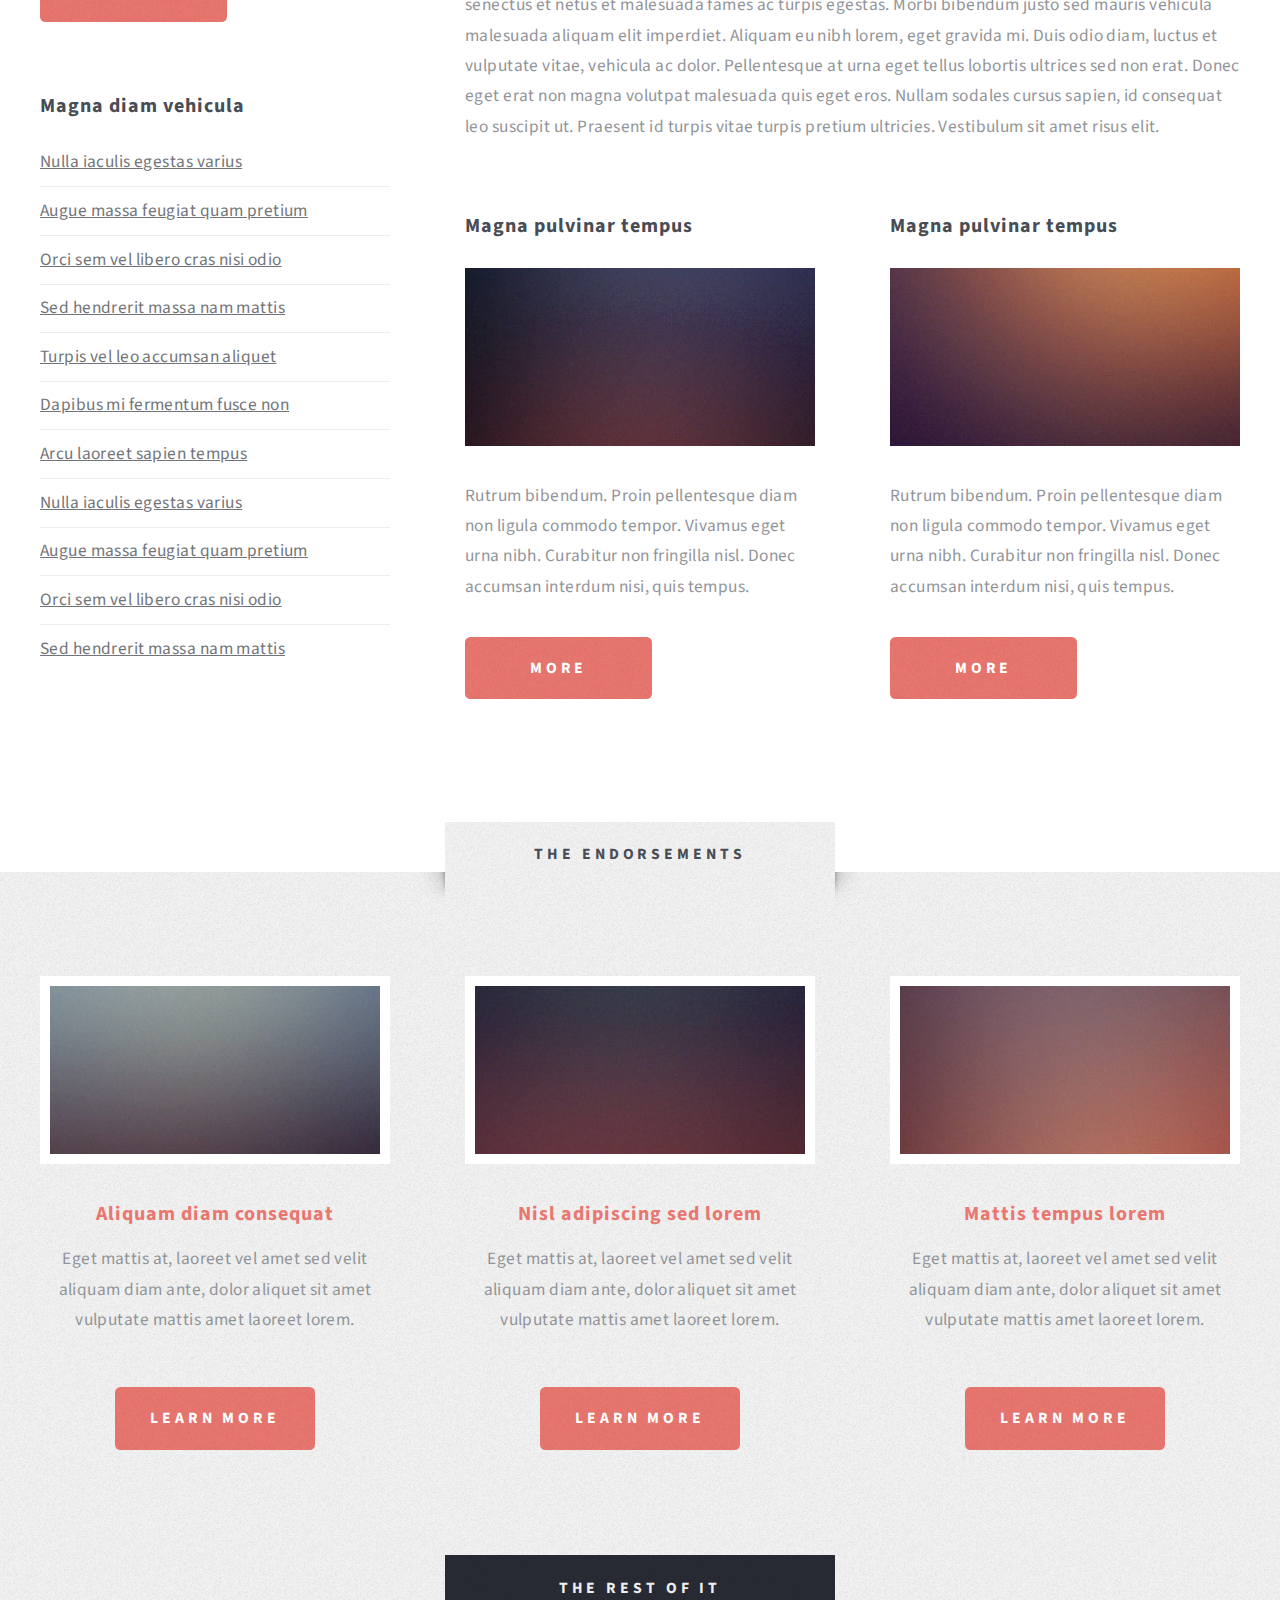
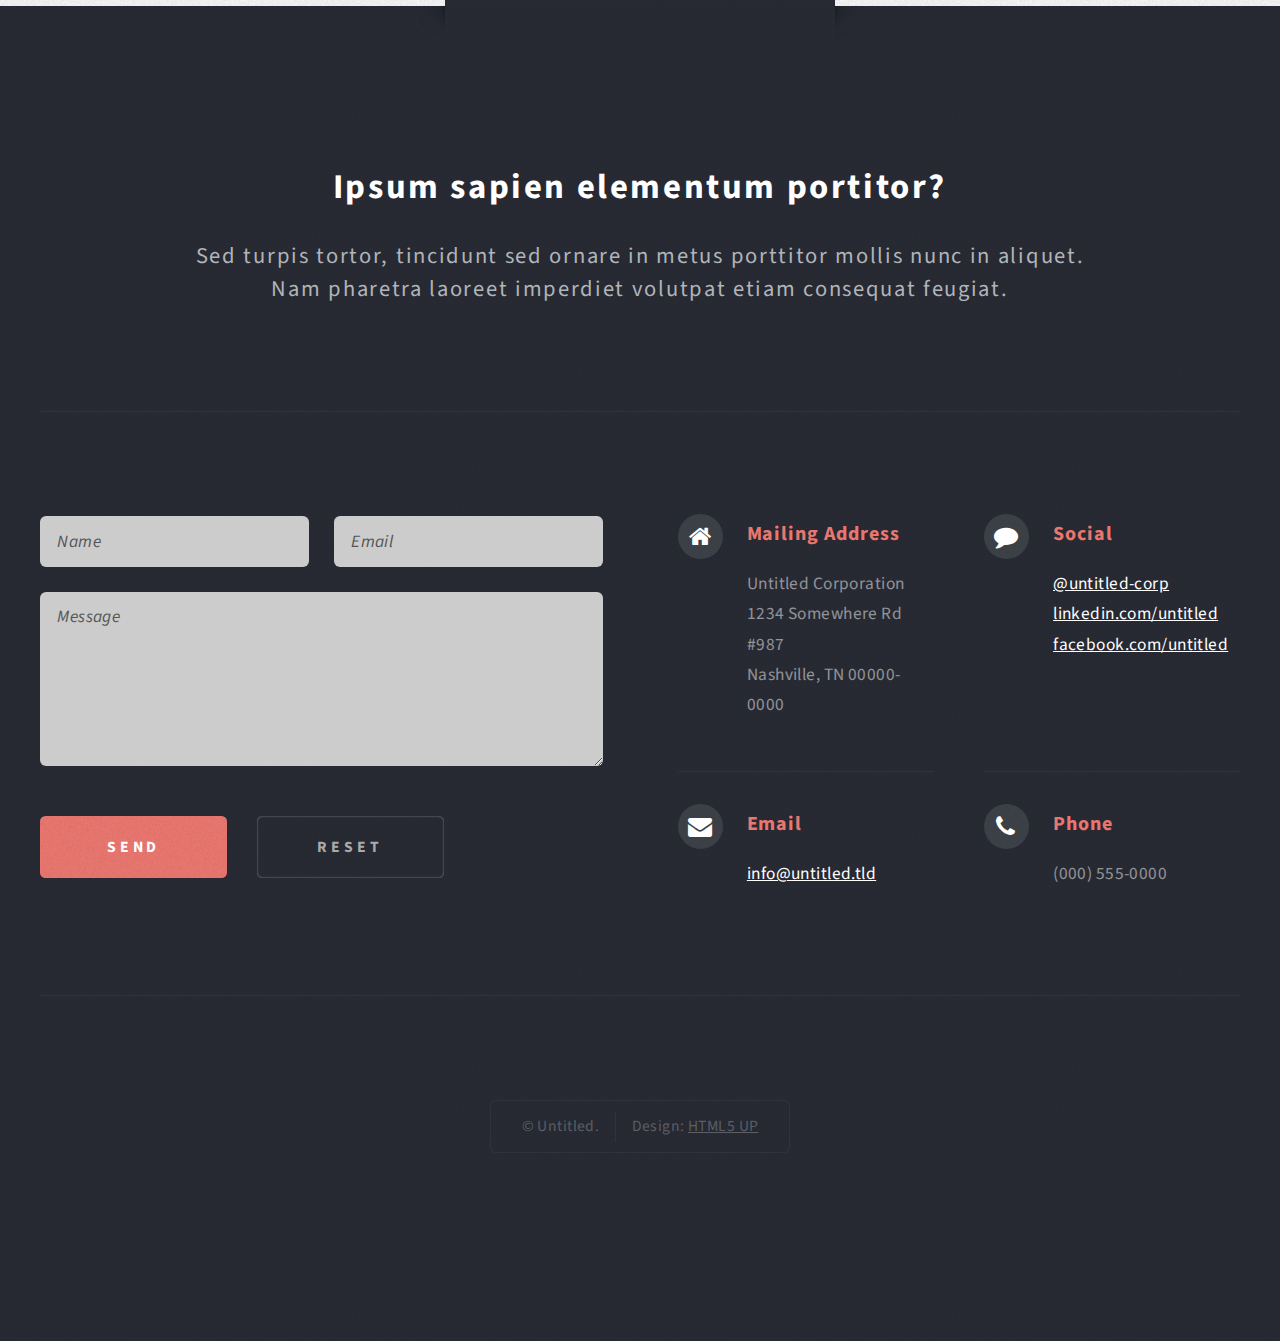
==== commit 87439804: "New Design Commit" ====
--- a/left-sidebar.html
+++ b/left-sidebar.html
@@ -1,16 +1,18 @@
 <!DOCTYPE HTML>
+<!--
+	Escape Velocity by HTML5 UP
+	html5up.net | @n33co
+	Free for personal and commercial use under the CCA 3.0 license (html5up.net/license)
+-->
 <html>
 	<head>
-		<title>Left Sidebar Template</title>
-        <link rel="icon" type="image/png" href="images/favicon.png"/>
+		<title>Left Sidebar - >Escape Velocity by HTML5 UP</title>
 		<meta http-equiv="content-type" content="text/html; charset=utf-8" />
 		<meta name="description" content="" />
 		<meta name="keywords" content="" />
 		<!--[if lte IE 8]><script src="css/ie/html5shiv.js"></script><![endif]-->
 		<script src="js/jquery.min.js"></script>
 		<script src="js/jquery.dropotron.min.js"></script>
-		<script src="js/jquery.scrolly.min.js"></script>
-		<script src="js/jquery.onvisible.min.js"></script>
 		<script src="js/skel.min.js"></script>
 		<script src="js/skel-layers.min.js"></script>
 		<script src="js/init.js"></script>
@@ -18,240 +20,332 @@
 			<link rel="stylesheet" href="css/skel.css" />
 			<link rel="stylesheet" href="css/style.css" />
 			<link rel="stylesheet" href="css/style-desktop.css" />
-			<link rel="stylesheet" href="css/style-noscript.css" />
 		</noscript>
 		<!--[if lte IE 8]><link rel="stylesheet" href="css/ie/v8.css" /><![endif]-->
 	</head>
 	<body class="left-sidebar">
 
 		<!-- Header -->
-			<div id="header">
-
-				<!-- Inner -->
-					<div class="inner">
-						<header>
-							<h1><a href="index.html" id="logo">Left SideBar Template</a></h1>
-						</header>
-					</div>
-				
-				<!-- Nav -->
-					<nav id="nav">
-						<ul>
-							<li><a href="index.html">Home</a></li>
-							<li>
-								<a href="">Dropdown</a>
-								<ul>
-									<li><a href="#">Under Dev</a></li>
-									<li><a href="#">Under Dev</a></li>
-									<li><a href="#">Under Dev</a></li>
-									<li>
-										<a href="">Sub-Menu</a>
-										<ul>
-											<li><a href="#">Under Dev</a></li>
-											<li><a href="#">Under Dev</a></li>
-											<li><a href="#">Under Dev</a></li>
-											<li><a href="#">Under Dev</a></li>
+			<div id="header-wrapper" class="wrapper">
+				<div id="header">
+					
+					<!-- Logo -->
+						<div id="logo">
+							<h1><a href="index.html">Escape Velocity</a></h1>
+							<p>A free responsive site template by HTML5 UP</p>
+						</div>
+					
+					<!-- Nav -->
+						<nav id="nav">
+							<ul>
+								<li class="current"><a href="index.html">Home</a></li>
+								<li>
+									<a href="">Dropdown</a>
+									<ul>
+										<li><a href="#">Lorem ipsum</a></li>
+										<li><a href="#">Magna veroeros</a></li>
+										<li><a href="#">Etiam nisl</a></li>
+										<li>
+											<a href="">Sed consequat</a>
+											<ul>
+												<li><a href="#">Lorem dolor</a></li>
+												<li><a href="#">Amet consequat</a></li>
+												<li><a href="#">Magna phasellus</a></li>
+												<li><a href="#">Etiam nisl</a></li>
+												<li><a href="#">Sed feugiat</a></li>
+											</ul>
+										</li>
+										<li><a href="#">Nisl tempus</a></li>
+									</ul>
+								</li>
+								<li><a href="left-sidebar.html">Left Sidebar</a></li>
+								<li><a href="right-sidebar.html">Right Sidebar</a></li>
+								<li><a href="no-sidebar.html">No Sidebar</a></li>
+							</ul>
+						</nav>
+
+				</div>
+			</div>
+		
+		<!-- Main -->
+			<div class="wrapper style2">
+				<div class="title">Left Sidebar</div>
+				<div id="main" class="container">
+					<div class="row 150%">
+						<div class="4u">
+							
+							<!-- Sidebar -->
+								<div id="sidebar">
+									<section class="box">
+										<header>
+											<h2>Ipsum nullam luctus</h2>
+										</header>
+										<p>Malesuada quis eget eros. Nullam sodales cursus sapien, id consequat 
+										leo suscipit ut. Praesent id turpis vitae turpis pretium ultricies. Vestibulum sit 
+										amet risus elit.</p>
+										<a href="#" class="button style1">Learn More</a>
+									</section>
+									<section class="box">
+										<header>
+											<h2>Vitae turpis consequat</h2>
+										</header>
+										<ul class="style2">
+											<li>
+												<article class="box post-excerpt">
+													<a href="#" class="image left"><img src="images/pic08.jpg" alt="" /></a>
+													<h3><a href="#">Diam odio lorem</a></h3>
+													<p>Duis odio diam, luctus et vulputate vitae, vehicula ac dolor. Pellentesque at urna eget tellus sed etiam.</p>
+												</article>
+											</li>
+											<li>
+												<article class="box post-excerpt">
+													<a href="#" class="image left"><img src="images/pic09.jpg" alt="" /></a>
+													<h3><a href="#">Sed duis consequat</a></h3>
+													<p>Duis odio diam, luctus et vulputate vitae, vehicula ac dolor. Pellentesque at urna eget tellus sed etiam.</p>
+												</article>
+											</li>
+											<li>
+												<article class="box post-excerpt">
+													<a href="#" class="image left"><img src="images/pic10.jpg" alt="" /></a>
+													<h3><a href="#">Tellus nulla volutpat</a></h3>
+													<p>Duis odio diam, luctus et vulputate vitae, vehicula ac dolor. Pellentesque at urna eget tellus sed etiam.</p>
+												</article>
+											</li>
 										</ul>
-									</li>
-									<li><a href="#">Under Dev</a></li>
-								</ul>
-							</li>
-							<li><a href="left-sidebar.html">Left Sidebar</a></li>
-							<li><a href="right-sidebar.html">Right Sidebar</a></li>
-							<li><a href="no-sidebar.html">Services</a></li>
-							<li><a href="profile.html">Profile</a></li>
-						</ul>
-					</nav>
-
-			</div>
-			
-		<!-- Main -->
-			<div class="wrapper style1">
-
-				<div class="container">
-					<div class="row double">
-						<div class="4u" id="sidebar">
-							<hr class="first" />
-							<section>
-								<header>
-									<h3><a href="#">Contact</a></h3>
-								</header>
-								<p>Email: jimeidop@stetson.edu</p>
-							</section>
-							<hr />
-							<section>
-								<header>
-									<h3><a href="#">Areas of Work</a></h3>
-								</header>
-								<div class="row half no-collapse">
-									<div class="4u">
-										<a href="#" class="image fit"><img src="images/pic10.jpg" alt="" /></a>
-									</div>
-									<div class="8u">
-										<h4>Consultations</h4>
-										<p>Free consultations!</p>
+										<a href="#" class="button style1">Archives</a>
+									</section>
+									<section class="box">
+										<header>
+											<h2>Magna diam vehicula</h2>
+										</header>
+										<ul class="style3">
+											<li><a href="#">Nulla iaculis egestas varius</a></li>
+											<li><a href="#">Augue massa feugiat quam pretium</a></li>
+											<li><a href="#">Orci sem vel libero cras nisi odio</a></li>
+											<li><a href="#">Sed hendrerit massa nam mattis</a></li>
+											<li><a href="#">Turpis vel leo accumsan aliquet</a></li>
+											<li><a href="#">Dapibus mi fermentum fusce non</a></li>
+											<li><a href="#">Arcu laoreet sapien tempus</a></li>
+											<li><a href="#">Nulla iaculis egestas varius</a></li>
+											<li><a href="#">Augue massa feugiat quam pretium</a></li>
+											<li><a href="#">Orci sem vel libero cras nisi odio</a></li>
+											<li><a href="#">Sed hendrerit massa nam mattis</a></li>
+										</ul>
+									</section>
+								</div>
+							
+						</div>
+						<div class="8u important(collapse)">
+						
+							<!-- Content -->
+								<div id="content">
+									<article class="box post">
+										<header class="style1">
+											<h2>Lorem ipsum dolor sit amet magna egestas morbi bibendum sed malesuada</h2>
+											<p>Tempus feugiat veroeros sed nullam dolore</p>
+										</header>
+										<a href="#" class="image featured">
+											<img src="images/pic01.jpg" alt="" />
+										</a>
+										<p>Fringilla nisl. Donec accumsan interdum nisi, quis tincidunt felis sagittis eget.
+										odio eleifend. Duis commodo fringilla commodo. Aliquam erat volutpat. Vestibulum 
+										facilisis leo magna. Cras sit amet urna eros, id egestas urna. Quisque aliquam 
+										tempus euismod. Vestibulum ante ipsum primis in faucibus.</p>
+										<p>Phasellus nisl nisl, varius id porttitor sed, pellentesque ac orci. Pellentesque 
+										habitant morbi tristique senectus et netus et malesuada fames ac turpis egestas. Morbi 
+										bibendum justo sed mauris vehicula malesuada aliquam elit imperdiet. Aliquam eu nibh 
+										lorem, eget gravida mi. Duis odio diam, luctus et vulputate vitae, vehicula ac dolor. 
+										Pellentesque at urna eget tellus lobortis ultrices sed non erat. Donec eget erat non 
+										magna volutpat malesuada quis eget eros. Nullam sodales cursus sapien, id consequat 
+										leo suscipit ut. Praesent id turpis vitae turpis pretium ultricies. Vestibulum sit 
+										amet risus elit.</p>
+										<p>Donec consectetur vestibulum dolor et pulvinar. Etiam vel felis enim, at viverra 
+										ligula. Ut porttitor sagittis lorem, quis eleifend nisi ornare vel. Praesent nec orci 
+										eget quam rutrum bibendum. Proin pellentesque diam non ligula commodo tempor. Vivamus 
+										eget urna nibh. Curabitur non fringilla nisl. Donec accumsan interdum nisi, quis 
+										tincidunt felis sagittis eget. Donec elementum ligula dignissim sem pulvinar non semper 
+										odio eleifend. Duis commodo fringilla commodo. Aliquam erat volutpat. Vestibulum 
+										facilisis leo magna. Cras sit amet urna eros, id egestas urna. Quisque aliquam 
+										tempus euismod. Vestibulum ante ipsum primis in faucibus orci luctus et ultrices 
+										posuere cubilia.</p>
+										<p>Phasellus nisl nisl, varius id porttitor sed, pellentesque ac orci. Pellentesque 
+										habitant morbi tristique senectus et netus et malesuada fames ac turpis egestas. Morbi 
+										bibendum justo sed mauris vehicula malesuada aliquam elit imperdiet. Aliquam eu nibh 
+										lorem, eget gravida mi. Duis odio diam, luctus et vulputate vitae, vehicula ac dolor. 
+										Pellentesque at urna eget tellus lobortis ultrices sed non erat. Donec eget erat non 
+										magna volutpat malesuada quis eget eros. Nullam sodales cursus sapien, id consequat 
+										leo suscipit ut. Praesent id turpis vitae turpis pretium ultricies. Vestibulum sit 
+										amet risus elit.</p>
+									</article>
+									<div class="row 150%">
+										<div class="6u">
+											<section class="box">
+												<header>
+													<h2>Magna pulvinar tempus</h2>
+												</header>
+												<a href="#" class="image featured"><img src="images/pic05.jpg" alt="" /></a>
+												<p>Rutrum bibendum. Proin pellentesque diam non ligula commodo tempor. Vivamus 
+												eget urna nibh. Curabitur non fringilla nisl. Donec accumsan interdum nisi, quis 
+												tempus.</p>
+												<a href="#" class="button style1">More</a>
+											</section>
+										</div>
+										<div class="6u">
+											<section class="box">
+												<header>
+													<h2>Magna pulvinar tempus</h2>
+												</header>
+												<a href="#" class="image featured"><img src="images/pic06.jpg" alt="" /></a>
+												<p>Rutrum bibendum. Proin pellentesque diam non ligula commodo tempor. Vivamus 
+												eget urna nibh. Curabitur non fringilla nisl. Donec accumsan interdum nisi, quis 
+												tempus.</p>
+												<a href="#" class="button style1">More</a>
+											</section>
+										</div>
 									</div>
 								</div>
-								<div class="row half no-collapse">
-									<div class="4u">
-										<a href="#" class="image fit"><img src="images/pic11.jpg" alt="" /></a>
+						
+						</div>
+					</div>
+				</div>
+			</div>
+
+		<!-- Highlights -->
+			<div class="wrapper style3">
+				<div class="title">The Endorsements</div>
+				<div id="highlights" class="container">
+					<div class="row 150%">
+						<div class="4u">
+							<section class="highlight">
+								<a href="#" class="image featured"><img src="images/pic02.jpg" alt="" /></a>
+								<h3><a href="#">Aliquam diam consequat</a></h3>
+								<p>Eget mattis at, laoreet vel amet sed velit aliquam diam ante, dolor aliquet sit amet vulputate mattis amet laoreet lorem.</p>
+								<ul class="actions">
+									<li><a href="#" class="button style1">Learn More</a></li>
+								</ul>
+							</section>
+						</div>
+						<div class="4u">
+							<section class="highlight">
+								<a href="#" class="image featured"><img src="images/pic03.jpg" alt="" /></a>
+								<h3><a href="#">Nisl adipiscing sed lorem</a></h3>
+								<p>Eget mattis at, laoreet vel amet sed velit aliquam diam ante, dolor aliquet sit amet vulputate mattis amet laoreet lorem.</p>
+								<ul class="actions">
+									<li><a href="#" class="button style1">Learn More</a></li>
+								</ul>
+							</section>
+						</div>
+						<div class="4u">
+							<section class="highlight">
+								<a href="#" class="image featured"><img src="images/pic04.jpg" alt="" /></a>
+								<h3><a href="#">Mattis tempus lorem</a></h3>
+								<p>Eget mattis at, laoreet vel amet sed velit aliquam diam ante, dolor aliquet sit amet vulputate mattis amet laoreet lorem.</p>
+								<ul class="actions">
+									<li><a href="#" class="button style1">Learn More</a></li>
+								</ul>
+							</section>
+						</div>
+					</div>
+				</div>
+			</div>
+		
+		<!-- Footer -->
+			<div id="footer-wrapper" class="wrapper">
+				<div class="title">The Rest Of It</div>
+				<div id="footer" class="container">
+					<header class="style1">
+						<h2>Ipsum sapien elementum portitor?</h2>
+						<p>
+							Sed turpis tortor, tincidunt sed ornare in metus porttitor mollis nunc in aliquet.<br />
+							Nam pharetra laoreet imperdiet volutpat etiam consequat feugiat.
+						</p>
+					</header>
+					<hr />
+					<div class="row 150%">
+						<div class="6u">
+
+							<!-- Contact Form -->
+								<section>
+									<form method="post" action="#">
+										<div class="row 50%">
+											<div class="6u">
+												<input type="text" name="name" id="contact-name" placeholder="Name" />
+											</div>
+											<div class="6u">
+												<input type="text" name="email" id="contact-email" placeholder="Email" />
+											</div>
+										</div>
+										<div class="row 50%">
+											<div class="12u">
+												<textarea name="message" id="contact-message" placeholder="Message" rows="4"></textarea>
+											</div>
+										</div>
+										<div class="row">
+											<div class="12u">
+												<ul class="actions">
+													<li><input type="submit" class="style1" value="Send" /></li>
+													<li><input type="reset" class="style2" value="Reset" /></li>
+												</ul>
+											</div>
+										</div>
+									</form>
+								</section>
+
+						</div>
+						<div class="6u">
+						
+							<!-- Contact -->
+								<section class="feature-list small">
+									<div class="row">
+										<div class="6u">
+											<section>
+												<h3 class="icon fa-home">Mailing Address</h3>
+												<p>
+													Untitled Corporation<br />
+													1234 Somewhere Rd #987<br />
+													Nashville, TN 00000-0000
+												</p>
+											</section>
+										</div>
+										<div class="6u">
+											<section>
+												<h3 class="icon fa-comment">Social</h3>
+												<p>
+													<a href="#">@untitled-corp</a><br />
+													<a href="#">linkedin.com/untitled</a><br />
+													<a href="#">facebook.com/untitled</a>
+												</p>
+											</section>
+										</div>
 									</div>
-									<div class="8u">
-										<h4>Internal System</h4>
-										<p>Operating systems and softwares.</p>
+									<div class="row">
+										<div class="6u">
+											<section>
+												<h3 class="icon fa-envelope">Email</h3>
+												<p>
+													<a href="#">info@untitled.tld</a>
+												</p>
+											</section>
+										</div>
+										<div class="6u">
+											<section>
+												<h3 class="icon fa-phone">Phone</h3>
+												<p>
+													(000) 555-0000
+												</p>
+											</section>
+										</div>
 									</div>
-								</div>
-								<div class="row half no-collapse">
-									<div class="4u">
-										<a href="#" class="image fit"><img src="images/pic12.jpg" alt="" /></a>
-									</div>
-									<div class="8u">
-										<h4>Files/Folders</h4>
-										<p>File organizations and undeletion.</p>
-									</div>
-								</div>
-								<div class="row half no-collapse">
-									<div class="4u">
-										<a href="#" class="image fit"><img src="images/pic13.jpg" alt="" /></a>
-									</div>
-									<div class="8u">
-										<h4>Sed tempus fringilla</h4>
-										<p>
-											Amet nullam fringilla nibh nulla convallis tique ante proin.
-										</p>
-									</div>
-								</div>
-								<div class="row half no-collapse">
-									<div class="4u">
-										<a href="#" class="image fit"><img src="images/pic14.jpg" alt="" /></a>
-									</div>
-									<div class="8u">
-										<h4>Malesuada fermentum</h4>
-										<p>
-											Amet nullam fringilla nibh nulla convallis tique ante proin.
-										</p>
-									</div>
-								</div>
-								<footer>
-									<a href="#" class="button">Magna Adipiscing</a>
-								</footer>
-							</section>
-						</div>
-						<div class="8u skel-cell-important" id="content">
-							<article id="main">
-								<header>
-									<h2>Jason Imeidopf</h2>
-									<p>Computer Information Systems</p>
-								</header>
-								<a href="#" class="image featured"><img src="images/pic06.jpg" alt="" /></a>
-								<p>
-									Commodo id natoque malesuada sollicitudin elit suscipit. Curae suspendisse mauris posuere accumsan massa 
-									posuere lacus convallis tellus interdum. Amet nullam fringilla nibh nulla convallis ut venenatis purus 
-									lobortis. Auctor etiam porttitor phasellus tempus cubilia ultrices tempor sagittis. Nisl fermentum 
-									consequat integer interdum integer purus sapien. Nibh eleifend nulla nascetur pharetra commodo mi augue 
-									interdum tellus. Ornare cursus augue feugiat sodales velit lorem. Semper elementum ullamcorper lacinia 
-									natoque aenean scelerisque vel lacinia mollis quam sodales congue.
-								</p>
-								<section>
-									<header>
-										<h3>Ultrices tempor sagittis nisl</h3>
-									</header>
-									<p>
-										Nascetur volutpat nibh ullamcorper vivamus at purus. Cursus ultrices porttitor sollicitudin imperdiet
-										at pretium tellus in euismod a integer sodales neque. Nibh quis dui quis mattis eget imperdiet venenatis 
-										feugiat. Neque primis ligula cum erat aenean tristique luctus risus ipsum praesent iaculis. Fermentum elit 
-										fringilla consequat dis arcu. Pellentesque mus tempor vitae pretium sodales porttitor lacus. Phasellus 
-										egestas odio nisl duis sociis purus faucibus morbi. Eget massa mus etiam sociis pharetra magna. 
-									</p>
-									<p>
-										Eleifend auctor turpis magnis sed porta nisl pretium. Aenean suspendisse nulla eget sed etiam parturient 
-										orci cursus nibh. Quisque eu nec neque felis laoreet diam morbi egestas. Dignissim cras rutrum consectetur 
-										ut penatibus fermentum nibh erat malesuada varius. 
-									</p>
 								</section>
-								<section>
-									<header>
-										<h3>Augue euismod feugiat tempus</h3>
-									</header>
-									<p>
-										Pretium tellus in euismod a integer sodales neque. Nibh quis dui quis mattis eget imperdiet venenatis 
-										feugiat. Neque primis ligula cum erat aenean tristique luctus risus ipsum praesent iaculis. Fermentum elit 
-										ut nunc urna volutpat donec cubilia commodo risus morbi. Lobortis vestibulum velit malesuada ante 
-										egestas odio nisl duis sociis purus faucibus morbi. Eget massa mus etiam sociis pharetra magna. 
-									</p>
-								</section>
-							</article>
+								
 						</div>
 					</div>
 					<hr />
-					<div class="row">
-						<article class="4u special">
-							<a href="#" class="image featured"><img src="images/pic07.jpg" alt="" /></a>
-							<header>
-								<h3><a href="#">Gravida aliquam penatibus</a></h3>
-							</header>
-							<p>
-								Amet nullam fringilla nibh nulla convallis tique ante proin sociis accumsan lobortis. Auctor etiam
-								porttitor phasellus tempus cubilia ultrices tempor sagittis. Nisl fermentum consequat integer interdum.
-							</p>
-						</article>
-						<article class="4u special">
-							<a href="#" class="image featured"><img src="images/pic08.jpg" alt="" /></a>
-							<header>
-								<h3><a href="#">Sed quis rhoncus placerat</a></h3>
-							</header>
-							<p>
-								Amet nullam fringilla nibh nulla convallis tique ante proin sociis accumsan lobortis. Auctor etiam
-								porttitor phasellus tempus cubilia ultrices tempor sagittis. Nisl fermentum consequat integer interdum.
-							</p>
-						</article>
-						<article class="4u special">
-							<a href="#" class="image featured"><img src="images/pic09.jpg" alt="" /></a>
-							<header>
-								<h3><a href="#">Magna laoreet et aliquam</a></h3>
-							</header>
-							<p>
-								Amet nullam fringilla nibh nulla convallis tique ante proin sociis accumsan lobortis. Auctor etiam
-								porttitor phasellus tempus cubilia ultrices tempor sagittis. Nisl fermentum consequat integer interdum.
-							</p>
-						</article>
-					</div>
-				</div>
-
-			</div>
-
-		<!-- Footer -->
-			<div id="footer">
-				<div class="container">
-					<div class="row">
-						<div class="12u">
-							
-							<!-- Contact -->
-								<section class="contact">
-									<header>
-										<h3>Nisl turpis nascetur interdum?</h3>
-									</header>
-									<p>Urna nisl non quis interdum mus ornare ridiculus egestas ridiculus lobortis vivamus tempor aliquet.</p>
-									<ul class="icons">
-										<li><a href="#" class="icon fa-twitter"><span class="label">Twitter</span></a></li>
-										<li><a href="#" class="icon fa-facebook"><span class="label">Facebook</span></a></li>
-										<li><a href="#" class="icon fa-instagram"><span class="label">Instagram</span></a></li>
-										<li><a href="#" class="icon fa-pinterest"><span class="label">Pinterest</span></a></li>
-										<li><a href="#" class="icon fa-dribbble"><span class="label">Dribbble</span></a></li>
-										<li><a href="#" class="icon fa-linkedin"><span class="label">Linkedin</span></a></li>
-									</ul>
-								</section>
-							
-							<!-- Copyright -->
-								<div class="copyright">
-									<ul class="menu">
-										<li>&copy; Untitled. All rights reserved.</li><li>Design: <a href="http://html5up.net">HTML5 UP</a></li>
-									</ul>
-								</div>
-							
-						</div>
-					
-					</div>
+				</div>
+				<div id="copyright">
+					<ul>
+						<li>&copy; Untitled.</li><li>Design: <a href="http://html5up.net">HTML5 UP</a></li>
+					</ul>
 				</div>
 			</div>
 
--- a/css/skel.css
+++ b/css/skel.css
@@ -12,11 +12,6 @@
 
 /* Container */
 
-	body {
-		/* min-width: (containers) */
-		min-width: 1200px;
-	}
-
 	.container {
 		margin-left: auto;
 		margin-right: auto;
@@ -26,197 +21,227 @@
 	}
 
 	/* Modifiers */
+
+		/* 125% */
+			.container.\31 25\25 {
+				width: 100%;
+				
+				/* max-width: (containers * 1.25) */
+				max-width: 1500px;
+
+				/* min-width: (containers) */
+				min-width: 1200px;
+			}
+
+		/* 75% */
+			.container.\37 5\25 {
+				
+				/* width: (containers * 0.75) */
+				width: 900px;
+
+			}
+
+		/* 50% */
+			.container.\35 0\25 {
+				
+				/* width: (containers * 0.50) */
+				width: 600px;
+
+			}
+
+		/* 25% */
+			.container.\32 5\25 {
+				
+				/* width: (containers * 0.25) */
+				width: 300px;
+
+			}
+
+/* Grid */
+
+	.row {
+		border-bottom: solid 1px transparent;
+	}
+
+	.row > * {
+		float: left;
+	}
 	
-		.container.small {
-			/* width: (containers) * 0.75; */
-			width: 900px;
+	.row:after, .row:before {
+		content: '';
+		display: block;
+		clear: both;
+		height: 0;
+	}
+	
+	.row.uniform > * > :first-child {
+		margin-top: 0;
+	}
+	
+	.row.uniform > * > :last-child {
+		margin-bottom: 0;
+	}
+
+	/* Gutters */
+
+		/* Normal */
+		
+			.row > * {
+				/* padding: (gutters.horizontal) 0 0 (gutters.vertical) */
+				padding: 40px 0 0 40px;
+			}
+
+			.row {
+				/* margin: -(gutters.horizontal) 0 -1px -(gutters.vertical) */
+				margin: -40px 0 -1px -40px;
+			}
+			
+			.row.uniform > * {
+				/* padding: (gutters.vertical) 0 0 (gutters.vertical) */
+				padding: 40px 0 0 40px;
+			}
+
+			.row.uniform {
+				/* margin: -(gutters.vertical) 0 -1px -(gutters.vertical) */
+				margin: -40px 0 -1px -40px;
+			}
+			
+		/* 200% */
+		
+			.row.\32 00\25 > * {
+				/* padding: (gutters.horizontal) 0 0 (gutters.vertical) */
+				padding: 80px 0 0 80px;
+			}
+
+			.row.\32 00\25 {
+				/* margin: -(gutters.horizontal) 0 -1px -(gutters.vertical) */
+				margin: -80px 0 -1px -80px;
+			}
+
+			.row.uniform.\32 00\25 > * {
+				/* padding: (gutters.vertical) 0 0 (gutters.vertical) */
+				padding: 80px 0 0 80px;
+			}
+
+			.row.uniform.\32 00\25 {
+				/* margin: -(gutters.vertical) 0 -1px -(gutters.vertical) */
+				margin: -80px 0 -1px -80px;
+			}
+
+		/* 150% */
+		
+			.row.\31 50\25 > * {
+				/* padding: (gutters.horizontal) 0 0 (gutters.vertical) */
+				padding: 60px 0 0 60px;
+			}
+
+			.row.\31 50\25 {
+				/* margin: -(gutters.horizontal) 0 -1px -(gutters.vertical) */
+				margin: -60px 0 -1px -60px;
+			}
+
+			.row.uniform.\31 50\25 > * {
+				/* padding: (gutters.vertical) 0 0 (gutters.vertical) */
+				padding: 60px 0 0 60px;
+			}
+
+			.row.uniform.\31 50\25 {
+				/* margin: -(gutters.vertical) 0 -1px -(gutters.vertical) */
+				margin: -60px 0 -1px -60px;
+			}
+
+		/* 50% */
+		
+			.row.\35 0\25 > * {
+				/* padding: (gutters.horizontal) 0 0 (gutters.vertical) */
+				padding: 20px 0 0 20px;
+			}
+
+			.row.\35 0\25 {
+				/* margin: -(gutters.horizontal) 0 -1px -(gutters.vertical) */
+				margin: -20px 0 -1px -20px;
+			}
+
+			.row.uniform.\35 0\25 > * {
+				/* padding: (gutters.vertical) 0 0 (gutters.vertical) */
+				padding: 20px 0 0 20px;
+			}
+
+			.row.uniform.\35 0\25 {
+				/* margin: -(gutters.vertical) 0 -1px -(gutters.vertical) */
+				margin: -20px 0 -1px -20px;
+			}
+
+		/* 25% */
+		
+			.row.\32 5\25 > * {
+				/* padding: (gutters.horizontal) 0 0 (gutters.vertical) */
+				padding: 10px 0 0 10px;
+			}
+
+			.row.\32 5\25 {
+				/* margin: -(gutters.horizontal) 0 -1px -(gutters.vertical) */
+				margin: -10px 0 -1px -10px;
+			}
+
+			.row.uniform.\32 5\25 > * {
+				/* padding: (gutters.vertical) 0 0 (gutters.vertical) */
+				padding: 10px 0 0 10px;
+			}
+
+			.row.uniform.\32 5\25 {
+				/* margin: -(gutters.vertical) 0 -1px -(gutters.vertical) */
+				margin: -10px 0 -1px -10px;
+			}
+
+		/* 0% */
+		
+			.row.\30 \25 > * {
+				padding: 0;
+			}
+
+			.row.\30 \25 {
+				margin: 0 0 -1px 0;
+			}
+
+	/* Cells */
+
+		.\31 2u, .\31 2u\24, .\31 2u\28 1\29, .\31 2u\24\28 1\29 { width: 100%; clear: none; }
+		.\31 1u, .\31 1u\24, .\31 1u\28 1\29, .\31 1u\24\28 1\29 { width: 91.6666666667%; clear: none; }
+		.\31 0u, .\31 0u\24, .\31 0u\28 1\29, .\31 0u\24\28 1\29 { width: 83.3333333333%; clear: none; }
+		.\39 u, .\39 u\24, .\39 u\28 1\29, .\39 u\24\28 1\29 { width: 75%; clear: none; }
+		.\38 u, .\38 u\24, .\38 u\28 1\29, .\38 u\24\28 1\29 { width: 66.6666666667%; clear: none; }
+		.\37 u, .\37 u\24, .\37 u\28 1\29, .\37 u\24\28 1\29 { width: 58.3333333333%; clear: none; }
+		.\36 u, .\36 u\24, .\36 u\28 1\29, .\36 u\24\28 1\29 { width: 50%; clear: none; }
+		.\35 u, .\35 u\24, .\35 u\28 1\29, .\35 u\24\28 1\29 { width: 41.6666666667%; clear: none; }
+		.\34 u, .\34 u\24, .\34 u\28 1\29, .\34 u\24\28 1\29 { width: 33.3333333333%; clear: none; }
+		.\33 u, .\33 u\24, .\33 u\28 1\29, .\33 u\24\28 1\29 { width: 25%; clear: none; }
+		.\32 u, .\32 u\24, .\32 u\28 1\29, .\32 u\24\28 1\29 { width: 16.6666666667%; clear: none; }
+		.\31 u, .\31 u\24, .\31 u\28 1\29, .\31 u\24\28 1\29 { width: 8.3333333333%; clear: none; }
+
+		.\31 2u\24 + *, .\31 2u\24\28 1\29 + *,
+		.\31 1u\24 + *, .\31 1u\24\28 1\29 + *,
+		.\31 0u\24 + *, .\31 0u\24\28 1\29 + *,
+		.\39 u\24 + *, .\39 u\24\28 1\29 + *,
+		.\38 u\24 + *, .\38 u\24\28 1\29 + *,
+		.\37 u\24 + *, .\37 u\24\28 1\29 + *,
+		.\36 u\24 + *, .\36 u\24\28 1\29 + *,
+		.\35 u\24 + *, .\35 u\24\28 1\29 + *,
+		.\34 u\24 + *, .\34 u\24\28 1\29 + *,
+		.\33 u\24 + *, .\33 u\24\28 1\29 + *,
+		.\32 u\24 + *, .\32 u\24\28 1\29 + *,
+		.\31 u\24  + *,  .\31 u\24\28 1\29 + * {
+			clear: left;
 		}
-
-		.container.large {
-			width: 100%;
-
-			/* max-width: (containers) * 1.25; */
-			max-width: 1500px;
-
-			/* min-width: (containers); */
-			min-width: 1200px;
-		}
-
-/* Grid */
-
-	.\31 2u { width: 100% }
-	.\31 1u { width: 91.6666666667% }
-	.\31 0u { width: 83.3333333333% }
-	.\39 u { width: 75% }
-	.\38 u { width: 66.6666666667% }
-	.\37 u { width: 58.3333333333% }
-	.\36 u { width: 50% }
-	.\35 u { width: 41.6666666667% }
-	.\34 u { width: 33.3333333333% }
-	.\33 u { width: 25% }
-	.\32 u { width: 16.6666666667% }
-	.\31 u { width: 8.3333333333% }
-	.\-11u { margin-left: 91.6666666667% }
-	.\-10u { margin-left: 83.3333333333% }
-	.\-9u { margin-left: 75% }
-	.\-8u { margin-left: 66.6666666667% }
-	.\-7u { margin-left: 58.3333333333% }
-	.\-6u { margin-left: 50% }
-	.\-5u { margin-left: 41.6666666667% }
-	.\-4u { margin-left: 33.3333333333% }
-	.\-3u { margin-left: 25% }
-	.\-2u { margin-left: 16.6666666667% }
-	.\-1u { margin-left: 8.3333333333% }
-
-	/* Rows */
-
-		.row > * {
-			float: left;
-		}
-
-		.row:after {
-			content: '';
-			display: block;
-			clear: both;
-			height: 0;
-		}
-
-		.row:first-child > * {
-			padding-top: 0 !important;
-		}
-
-		.row.uniform > * > :first-child {
-			margin-top: 0;
-		}
-
-		.row.uniform > * > :last-child {
-			margin-bottom: 0;
-		}
-
-		/* Normal */
-
-			.row > * {
-				/* padding-left: (gutters) */
-				padding-left: 40px;
-			}
-
-			.row + .row > * {
-				/* padding: (gutters) 0 0 (gutters) */
-				padding: 40px 0 0 40px;
-			}
-
-			.row {
-				/* margin-left: -(gutters) */
-				margin-left: -40px;
-			}
-
-			.row + .row.uniform > * {
-				/* padding: (gutters.vertical) 0 0 (gutters.vertical) */
-				padding: 40px 0 0 40px;
-			}
-
-		/* Flush */
-
-			.row.flush > * {
-				padding-left: 0;
-			}
-
-			.row + .row.flush > * {
-				padding: 0;
-			}
-
-			.row.flush {
-				margin-left: 0;
-			}
-
-			.row + .row.uniform.flush > * {
-				padding: 0;
-			}
-
-		/* Quarter */
-
-			.row.quarter > * {
-				/* padding-left: (gutters * 0.25) */
-				padding-left: 10px;
-			}
-
-			.row + .row.quarter > * {
-				/* padding: (gutters * 0.25) 0 0 (gutters * 0.25) */
-				padding: 10px 0 0 10px;
-			}
-
-			.row.quarter {
-				/* margin-left: -(gutters * 0.25) */
-				margin-left: -10px;
-			}
-
-			.row + .row.uniform.quarter > * {
-				/* padding: (gutters.vertical * 0.25) 0 0 (gutters.vertical * 0.25) */
-				padding: 10px 0 0 10px;
-			}
-
-		/* Half */
-
-			.row.half > * {
-				/* padding-left: (gutters * 0.5) */
-				padding-left: 20px;
-			}
-
-			.row + .row.half > * {
-				/* padding: (gutters * 0.5) 0 0 (gutters * 0.5) */
-				padding: 20px 0 0 20px;
-			}
-
-			.row.half {
-				/* margin-left: -(gutters * 0.5) */
-				margin-left: -20px;
-			}
-
-			.row + .row.uniform.half > * {
-				/* padding: (gutters.vertical * 0.5) 0 0 (gutters.vertical * 0.5) */
-				padding: 20px 0 0 20px;
-			}
-
-		/* One and (a) Half */
-
-			.row.oneandhalf > * {
-				/* padding-left: (gutters * 1.5) */
-				padding-left: 60px;
-			}
-
-			.row + .row.oneandhalf > * {
-				/* padding: (gutters * 1.5) 0 0 (gutters * 1.5) */
-				padding: 60px 0 0 60px;
-			}
-
-			.row.oneandhalf {
-				/* margin-left: -(gutters * 1.5) */
-				margin-left: -60px;
-			}
-
-			.row + .row.uniform.oneandhalf > * {
-				/* padding: (gutters.vertical * 1.5) 0 0 (gutters.vertical * 1.5) */
-				padding: 60px 0 0 60px;
-			}
-
-		/* Double */
-
-			.row.double > * {
-				/* padding-left: (gutters * 2) */
-				padding-left: 80px;
-			}
-
-			.row + .row.double > * {
-				/* padding: (gutters * 2) 0 0 (gutters * 2) */
-				padding: 80px 0 0 80px;
-			}
-
-			.row.double {
-				/* margin-left: -(gutters * 2) */
-				margin-left: -80px;
-			}
 			
-			.row + .row.uniform.double > * {
-				/* padding: (gutters.vertical * 2) 0 0 (gutters.vertical * 2) */
-				padding: 80px 0 0 80px;
-			}+		.\-11u { margin-left: 91.6666666667% }
+		.\-10u { margin-left: 83.3333333333% }
+		.\-9u { margin-left: 75% }
+		.\-8u { margin-left: 66.6666666667% }
+		.\-7u { margin-left: 58.3333333333% }
+		.\-6u { margin-left: 50% }
+		.\-5u { margin-left: 41.6666666667% }
+		.\-4u { margin-left: 33.3333333333% }
+		.\-3u { margin-left: 25% }
+		.\-2u { margin-left: 16.6666666667% }
+		.\-1u { margin-left: 8.3333333333% }--- a/css/style.css
+++ b/css/style.css
@@ -1,16 +1,22 @@
 @charset 'UTF-8';
-@import url('http://fonts.googleapis.com/css?family=Source+Sans+Pro:300,300italic,400,400italic,600');
+@import url('http://fonts.googleapis.com/css?family=Source+Sans+Pro:400,400italic,700,900');
 @import url('font-awesome.min.css');
 
+/*
+	Escape Velocity by HTML5 UP
+	html5up.net | @n33co
+	Free for personal and commercial use under the CCA 3.0 license (html5up.net/license)
+*/
 
 /*********************************************************************************/
 /* Basic                                                                         */
 /*********************************************************************************/
 
-	body
-	{
-		background: #f0f4f4;
-		color: #5b5b5b;
+	body, input, textarea, select
+	{
+		font-family: 'Source Sans Pro', sans-serif;
+		font-weight: 400;
+		color: #919499;
 	}
 
 		body.is-loading *
@@ -27,78 +33,58 @@
 			animation: none !important;
 		}
 
-	body,input,textarea,select
-	{
-		font-size: 15pt;
-		line-height: 1.85em;
-		font-family: 'Source Sans Pro', sans-serif;
-		font-weight: 300;
-	}
-
 	h1,h2,h3,h4,h5,h6
 	{
-		font-weight: 400;
-		color: #483949;
-		line-height: 1.25em;
-	}
-	
-		h1 a, h2 a, h3 a, h4 a, h5 a, h6 a
-		{
-			color: inherit;
+		font-weight: 700;
+		color: #484d55;
+	}
+	
+	h1 a, h2 a, h3 a, h4 a, h5 a, h6 a
+	{
+		color: inherit;
+		text-decoration: none;
+	}
+
+	a
+	{
+		text-decoration: underline;
+		color: #717479;
+		-moz-transition: color .25s ease-in-out;
+		-webkit-transition: color .25s ease-in-out;
+		-o-transition: color .25s ease-in-out;
+		-ms-transition: color .25s ease-in-out;
+		transition: color .25s ease-in-out;
+	}
+	
+		a:hover
+		{
 			text-decoration: none;
-			border-bottom-color: transparent;
-		}
-		
-		h1 strong, h2 strong, h3 strong, h4 strong, h5 strong, h6 strong
-		{
-			font-weight: 600;
-		}
-
-	h2
-	{
-		font-size: 2.85em;
-	}
-	
-	h3
-	{
-		font-size: 1.25em;
-	}
-	
-	h4
-	{
-		font-size: 1em;
-		margin: 0 0 0.25em 0;
-	}
-	
+		}
+
 	strong, b
 	{
-		font-weight: 400;
-		color: #483949;
+		font-weight: 700;
+		color: #484d55;
+	}
+	
+	blockquote
+	{
+		border-left: solid 0.5em #ddd;
+		padding: 1em 0 1em 2em;
+		font-style: italic;
 	}
 	
 	em, i
 	{
 		font-style: italic;
 	}
-
-	a
-	{
-		color: inherit;
-		border-bottom: solid 1px rgba(128,128,128,0.15);
-		text-decoration: none;
-		-moz-transition: background-color 0.35s ease-in-out, color 0.35s ease-in-out, border-bottom-color 0.35s ease-in-out;
-		-webkit-transition: background-color 0.35s ease-in-out, color 0.35s ease-in-out, border-bottom-color 0.35s ease-in-out;
-		-o-transition: background-color 0.35s ease-in-out, color 0.35s ease-in-out, border-bottom-color 0.35s ease-in-out;
-		-ms-transition: background-color 0.35s ease-in-out, color 0.35s ease-in-out, border-bottom-color 0.35s ease-in-out;
-		transition: background-color 0.35s ease-in-out, color 0.35s ease-in-out, border-bottom-color 0.35s ease-in-out;
-	}
-	
-		a:hover
-		{
-			color: #009E00;
-			border-bottom-color: transparent;
-		}
-
+	
+	hr
+	{
+		border: 0;
+		border-top: solid 1px #ddd;
+	}
+	
 	sub
 	{
 		position: relative;
@@ -113,21 +99,9 @@
 		font-size: 0.8em;
 	}
 	
-	blockquote
-	{
-		border-left: solid 0.5em #ddd;
-		padding: 1em 0 1em 2em;
-		font-style: italic;
-	}
-	
-	p, ul, ol, dl, table
-	{
-		margin-bottom: 1em;
-	}
-
-	p
-	{
-		text-align: justify;
+	.nobr
+	{
+		white-space: nowrap;
 	}
 
 	br.clear
@@ -135,292 +109,66 @@
 		clear: both;
 	}
 	
-	hr
-	{
-		position: relative;
-		display: block;
-		border: 0;
-		top: 4.5em;
-		margin-bottom: 9em;
-
-		height: 6px;
-		border-top: solid 1px rgba(128,128,128,0.2);
-		border-bottom: solid 1px rgba(128,128,128,0.2);
-	}
-	
-		hr:before,
-		hr:after
-		{
-			content: '';
-			position: absolute;
-			top: -8px;
-			display: block;
-			width: 1px;
-			height: 21px;
-			background: rgba(128,128,128,0.2);			
-		}
-
-		hr:before
-		{
-			left: -1px;
-		}
-
-		hr:after
-		{
-			right: -1px;
-		}
-
-	.timestamp
-	{
-		color: rgba(128,128,128,0.75);
-		font-size: 0.8em;
-	}
-
-	/* Sections/Article */
-	
-		section,
-		article
-		{
-			margin-bottom: 3em;
-		}
-		
-			section > :last-child,
-			article > :last-child
-			{
-				margin-bottom: 0;
-			}
-
-			section:last-child,
-			article:last-child
-			{
-				margin-bottom: 0;
-			}
-
-			.row > section,
-			.row > article
-			{
-				margin-bottom: 0;
-			}
-
-			section.special > header,
-			section.special > footer,
-			article.special > header,
-			article.special > footer
-			{
-				text-align: center;
-			}
-
-		header
-		{
-			margin: 0 0 1em 0;
-		}
-
-			header > p
+	p, ul, ol, dl, table, blockquote, form
+	{
+		margin-bottom: 2em;
+	}
+	
+	/* Table */
+
+		table
+		{
+			width: 100%;
+		}
+		
+			table.default
+			{
+				width: 100%;
+			}
+			
+				table.default tbody tr:nth-child(2n+2)
+				{
+					background: #f4f4f4;
+				}
+				
+				table.default td
+				{
+					padding: 0.5em 1em 0.5em 1em;
+				}
+				
+				table.default th
+				{
+					text-align: left;
+					font-weight: 400;
+					padding: 0.5em 1em 0.5em 1em;
+				}
+			
+				table.default thead
+				{
+					background: #484d55;
+					color: #fff;
+				}
+				
+				table.default tfoot
+				{
+					background: #eee;
+				}
+				
+				table.default tbody
+				{
+				}
+
+	/* Form */
+
+		form
+		{
+		}
+		
+			form label
 			{
 				display: block;
-				font-size: 1.5em;
-				margin: 1em 0 2em 0;
-				line-height: 1.5em;
-				text-align: inherit;
-			}
-			
-		footer
-		{
-			margin: 2.5em 0 0 0;
-		}
-
-	/* Image */
-
-		.image
-		{
-			position: relative;
-			display: inline-block;
-			border: 0;
-			outline: 0;
-		}
-		
-			/* Uncomment the block below if you want linked images to highlight on hover */
-		
-			.image img
-			{
-				display: block;
-				width: 100%;
-			}
-
-			.image.fit
-			{
-				display: block;
-				width: 100%;
-			}
-
-			.image.featured
-			{
-				display: block;
-				width: 100%;
-				margin: 0 0 4em 0;
-			}
-			
-			.image.left
-			{
-				float: left;
-				margin: 0 2em 2em 0;
-			}
-			
-			.image.centered
-			{
-				display: block;
-				margin: 0 0 2em 0;
-			}
-
-				.image.centered img
-				{
-					margin: 0 auto;
-					width: auto;
-				}
-
-	/* List */
-
-		ul
-		{
-		}
-
-			ul.default
-			{
-				list-style: disc;
-				padding-left: 1em;
-			}
-			
-				ul.default li
-				{
-					padding-left: 0.5em;
-				}
-
-			ul.actions
-			{
-				margin: 3em 0 0 0;
-			}
-			
-				form ul.actions
-				{
-					margin-top: 0;
-				}
-			
-				ul.actions li
-				{
-					display: inline-block;
-					margin: 0 0.75em 0 0.75em;
-				}
-				
-				ul.actions li:first-child
-				{
-					margin-left: 0;
-				}
-				
-				ul.actions li:last-child
-				{
-					margin-right: 0;
-				}
-							
-			ul.divided
-			{
-			}
-			
-				ul.divided li
-				{
-					border-top: solid 1px rgba(128,128,128,0.2);
-					padding-top: 1.5em;
-					margin-top: 1.5em;
-				}
-				
-				ul.divided li:first-child
-				{
-					border-top: 0;
-					padding-top: 0;
-					margin-top: 0;
-				}
-
-			ul.menu
-			{
-				height: 1em;
-				line-height: 1em;
-			}
-			
-				ul.menu li
-				{
-					display: inline-block;
-					border-left: solid 1px rgba(128,128,128,0.2);
-					padding-left: 1.25em;
-					margin-left: 1.25em;
-				}
-				
-				ul.menu li:first-child
-				{
-					border-left: 0;
-					padding-left: 0;
-					margin-left: 0;
-				}
-
-			ul.icons
-			{
-				position: relative;
-				background: rgba(128,128,128,0.05);
-				border-radius: 4em;
-				display: inline-block;
-				padding: 0.35em 0.75em 0.35em 0.75em;
-				font-size: 1.25em;
-				cursor: default;
-			}
-			
-				ul.icons li
-				{
-					display: inline-block;
-				}
-
-					ul.icons li a
-					{
-						display: inline-block;
-						background: none;
-						width: 2.5em;
-						height: 2.5em;
-						line-height: 2.5em;
-						text-align: center;
-						border-radius: 100%;
-						border: 0;
-						color: inherit;
-					}
-					
-						ul.icons li a:hover
-						{
-							color: #009E00;
-						}
-		
-		ol
-		{
-		}	
-
-			ol.default
-			{
-				list-style: decimal;
-				padding-left: 1.25em;
-			}
-
-				ol.default li
-				{
-					padding-left: 0.25em;
-				}
-				
-	/* Form */
-
-		form
-		{
-		}
-		
-			form label
-			{
-				display: block;
-				font-weight: 400;
-				color: #483949;
-				margin: 0 0 1em 0;
+				font-weight: 700;
+				color: #484d55;
 			}
 		
 			form input[type="text"],
@@ -432,16 +180,16 @@
 				-webkit-appearance: none;
 				display: block;
 				border: 0;
-				background: #fafafa;
+				background: #eee;
+				box-shadow: inset 0px 0px 1px 0px #a0a1a7;
+				border-radius: 0.35em;
 				width: 100%;
-				border-radius: 0.5em;
-				border: solid 1px #E5E5E5;
-				padding: 1em;
-				-moz-transition: background-color 0.35s ease-in-out, border-color 0.35s ease-in-out;
-				-webkit-transition: background-color 0.35s ease-in-out, border-color 0.35s ease-in-out;
-				-o-transition: background-color 0.35s ease-in-out, border-color 0.35s ease-in-out;
-				-ms-transition: background-color 0.35s ease-in-out, border-color 0.35s ease-in-out;
-				transition: background-color 0.35s ease-in-out, border-color 0.35s ease-in-out;
+				padding: 0.75em 1em 0.75em 1em;
+				-moz-transition: all .25s ease-in-out;
+				-webkit-transition: all .25s ease-in-out;
+				-o-transition: all .25s ease-in-out;
+				-ms-transition: all .25s ease-in-out;
+				transition: all .25s ease-in-out;
 			}
 
 			form input[type="text"],
@@ -454,7 +202,7 @@
 			
 			form textarea
 			{
-				min-height: 9em;
+				min-height: 10em;
 			}
 
 				form input[type="text"]:focus,
@@ -463,155 +211,308 @@
 				form select:focus,
 				form textarea:focus
 				{
-					background: #fff;
-					border-color: #000000;
-				}
-
+					background: #f8f8f8;
+				}
+				
 				form .formerize-placeholder
 				{
 					color: #555 !important;
+					font-style: italic;
 				}
 
 				form ::-webkit-input-placeholder
 				{
 					color: #555 !important;
+					font-style: italic;
+					line-height: 1.35em;
 				}
 
 				form :-moz-placeholder
 				{
 					color: #555 !important;
+					font-style: italic;
 				}
 
 				form ::-moz-placeholder
 				{
 					color: #555 !important;
+					font-style: italic;
 				}
 
 				form :-ms-input-placeholder
 				{
 					color: #555 !important;
+					font-style: italic;
 				}
 
 				form ::-moz-focus-inner
 				{
 					border: 0;
 				}
-			
-	/* Table */
-	
-		table
-		{
-			width: 100%;
-		}
-		
-			table.default
-			{
+
+	/* Section/Article */
+
+		section,
+		article
+		{
+			margin-bottom: 3em;
+		}
+		
+			section > :last-child,
+			article > :last-child
+			{
+				margin-bottom: 0;
+			}
+
+			section:last-child,
+			article:last-child
+			{
+				margin-bottom: 0;
+			}
+		
+		header.style1
+		{
+			text-align: center;
+		}
+
+			header.style1 h2
+			{
+				font-weight: 700;
+			}
+			
+			header.style1 p
+			{
+				color: #b1b4b9;
+			}
+
+	/* Image */
+
+		.image
+		{
+			display: inline-block;
+		}
+		
+			.image img
+			{
+				display: block;
 				width: 100%;
 			}
 
-				table.default tbody tr
-				{
-					border-top: solid 1px #e5e5e5;
-				}
-
-				table.default tbody tr:first-child
-				{
-					border-top: 0;
-				}
-			
-				table.default tbody tr:nth-child(2n+1)
-				{
-					background: #fafafa;
+			.image.fit
+			{
+				display: block;
+				width: 100%;
+			}
+
+			.image.left
+			{
+				float: left;
+				margin: 0 2em 2em 0;
+			}
+			
+			.image.centered
+			{
+				display: block;
+				margin: 0 0 2em 0;
+			}
+
+				.image.centered img
+				{
+					margin: 0 auto;
+					width: auto;
 				}
 				
-				table.default td
-				{
-					padding: 0.5em 1em 0.5em 1em;
-				}
-				
-				table.default th
-				{
-					text-align: left;
-					font-weight: 400;
-					padding: 0.5em 1em 0.5em 1em;
-				}
-			
-				table.default thead
-				{
-					border-bottom: solid 2px #e5e5e5;
-				}
-				
-				table.default tfoot
-				{
-					border-top: solid 2px #e5e5e5;
-				}
+			.image.featured
+			{
+				display: block;
+				width: 100%;
+				margin: 0 0 2em 0;
+			}
 
 	/* Button */
-		
+	
 		input[type="button"],
 		input[type="submit"],
 		input[type="reset"],
-		.button	
-		{
-			position: relative;
+		.button
+		{
 			display: inline-block;
-			background: #FFFFFF;
-			color: #fff;
+			background: #444;
 			text-align: center;
-			border-radius: 0.5em;
+			text-transform: uppercase;
+			font-weight: 700;
+			letter-spacing: 0.25em;
 			text-decoration: none;
-			padding: 0.65em 3em 0.65em 3em;
+			border-radius: 0.35em;
 			border: 0;
+			outline: 0;
 			cursor: pointer;
-			outline: 0;
-			font-weight: 300;
-			-moz-transition: background-color 0.35s ease-in-out, color 0.35s ease-in-out, border-bottom-color 0.35s ease-in-out;
-			-webkit-transition: background-color 0.35s ease-in-out, color 0.35s ease-in-out, border-bottom-color 0.35s ease-in-out;
-			-o-transition: background-color 0.35s ease-in-out, color 0.35s ease-in-out, border-bottom-color 0.35s ease-in-out;
-			-ms-transition: background-color 0.35s ease-in-out, color 0.35s ease-in-out, border-bottom-color 0.35s ease-in-out;
-			transition: background-color 0.35s ease-in-out, color 0.35s ease-in-out, border-bottom-color 0.35s ease-in-out;
-		}
-
-			input[type="button"]:hover,
-			input[type="submit"]:hover,
-			input[type="reset"]:hover,
-			.button:hover
-			{
+			-moz-transition: all .25s ease-in-out;
+			-webkit-transition: all .25s ease-in-out;
+			-o-transition: all .25s ease-in-out;
+			-ms-transition: all .25s ease-in-out;
+			transition: all .25s ease-in-out;
+		}
+
+			input[type="button"].style1,
+			input[type="submit"].style1,
+			input[type="reset"].style1,
+			.button.style1
+			{
+				background: #e97770 url('images/overlay.png');
 				color: #fff;
-				background: #009933;
-			}
-			
-			input[type="button"].alt,
-			input[type="submit"].alt,
-			input[type="reset"].alt,
-			.button.alt
-			{
-				background: #2B252C;
-			}		
-
-
-				input[type="button"].alt:hover,
-				input[type="submit"].alt:hover,
-				input[type="reset"].alt:hover,
-				.button.alt:hover
-				{
-					background: #3B353C;
-				}		
-
-	/* Post */
-
-		.post
-		{
-		}
-		
-			.post.stub
-			{
-				text-align: center;
-			}
-			
-				.post.stub header
-				{
-					margin: 0;
+			}
+
+				input[type="button"].style1:hover,
+				input[type="submit"].style1:hover,
+				input[type="reset"].style1:hover,
+				.button.style1:hover
+				{
+					background-color: #f98780;
+				}
+				
+				input[type="button"].style1:active,
+				input[type="submit"].style1:active,
+				input[type="reset"].style1:active,
+				.button.style1:active
+				{
+					background-color: #d96760;
+				}
+
+			input[type="button"].style2,
+			input[type="submit"].style2,
+			input[type="reset"].style2,
+			.button.style2
+			{
+				background: none;
+				color: #606167;
+				box-shadow: inset 0px 0px 2px 0px #a0a1a7;
+			}
+			
+				input[type="button"].style2:hover,
+				input[type="submit"].style2:hover,
+				input[type="reset"].style2:hover,
+				.button.style2:hover
+				{
+					box-shadow: inset 0px 0px 2px 0px #606167;
+				}
+			
+				input[type="button"].style2:active,
+				input[type="submit"].style2:active,
+				input[type="reset"].style2:active,
+				.button.style2:active
+				{
+					box-shadow: inset 0px 0px 2px 0px #202127;
+				}
+
+			input[type="button"].style3,
+			input[type="submit"].style3,
+			input[type="reset"].style3,
+			.button.style3
+			{
+				background: #2f333b url('images/overlay.png');
+				color: #fff;
+			}
+
+				input[type="button"].style3:hover,
+				input[type="submit"].style3:hover,
+				input[type="reset"].style3:hover,
+				.button.style3:hover
+				{
+					background-color: #3f434b;
+				}
+				
+				input[type="button"].style3:active,
+				input[type="submit"].style3:active,
+				input[type="reset"].style3:active,
+				.button.style3:active
+				{
+					background-color: #1f232b;
+				}
+
+	/* List */
+
+		ul.default
+		{
+			list-style: disc;
+			padding-left: 1em;
+		}
+		
+			ul.default li
+			{
+				padding-left: 0.5em;
+			}
+			
+		ul.style2
+		{
+		}
+		
+			ul.style2 li
+			{
+				border-top: solid 1px #eee;
+				padding: 1.5em 0 0 0;
+				margin: 1.5em 0 0 0;
+			}
+			
+			ul.style2 li:first-child
+			{
+				border-top: 0;
+				padding-top: 0;
+				margin-top: 0;
+			}
+		
+		ul.style3
+		{
+		}
+		
+			ul.style3 li
+			{
+				border-top: solid 1px #eee;
+				padding: 0.5em 0 0 0;
+				margin: 0.5em 0 0 0;
+			}
+			
+			ul.style3 li:first-child
+			{
+				border-top: 0;
+				padding-top: 0;
+				margin-top: 0;
+			}
+
+		ol
+		{
+		}	
+
+			ol.default
+			{
+				list-style: decimal;
+				padding-left: 1.25em;
+			}
+
+				ol.default li
+				{
+					padding-left: 0.25em;
+				}
+				
+	/* Feature List */
+
+		.feature-list
+		{
+		}
+
+			.feature-list h3
+			{
+				color: #e97770 !important;
+			}
+			
+				.feature-list h3:before
+				{
+					position: relative;
+					display: inline-block;
+					color: #fff;
+					background: #2f333b url('images/overlay.png');
+					border-radius: 1em;
+					text-align: center;
 				}
 
 /*********************************************************************************/
@@ -638,581 +539,332 @@
 			display: none;
 		}
 
-		.icon.circled
-		{
-			position: relative;
+/*********************************************************************************/
+/* Wrappers                                                                      */
+/*********************************************************************************/
+
+	.wrapper
+	{
+		position: relative;
+	}
+
+		.wrapper .title
+		{
+			position: absolute;
+			top: 0;
+			left: 50%;
+			text-align: center;
+			text-transform: uppercase;
+			display: block;
+			font-weight: 700;
+			letter-spacing: 0.25em;
+		}
+		
+		.wrapper .title:before
+		{
+			content: '';
+			position: absolute;
+			bottom: -38px;
+			left: -35px;
+			width: 35px;
+			height: 38px;
+			background: url('images/shadow.png');
+		}
+		
+		.wrapper .title:after
+		{
+			content: '';
+			position: absolute;
+			bottom: -38px;
+			right: -35px;
+			width: 35px;
+			height: 38px;
+			background: url('images/shadow.png');
+			-moz-transform: scaleX(-1);
+			-webkit-transform: scaleX(-1);
+			-o-transform: scaleX(-1);
+			-ms-transform: scaleX(-1);
+			transform: scaleX(-1);
+    	}
+
+		.wrapper.style1
+		{
+			background: #e97770 url('images/overlay.png');
+			color: #eee;
+			color: rgba(255,255,255,0.75);
+		}
+		
+			.wrapper.style1 .title
+			{
+				background: #e97770 url('images/overlay.png');
+				color: #fff;
+			}
+		
+			.wrapper.style1 h1,
+			.wrapper.style1 h2,
+			.wrapper.style1 h3,
+			.wrapper.style1 h4,
+			.wrapper.style1 h5,
+			.wrapper.style1 h6,
+			.wrapper.style1 strong,
+			.wrapper.style1 b,
+			.wrapper.style1 a
+			{
+				color: #fff;
+			}
+		
+		.wrapper.style2
+		{
+			background: #fff;
+		}
+		
+			.wrapper.style2 .title
+			{
+				background: #fff;
+				color: #484d55;
+			}
+		
+		.wrapper.style3
+		{
+			background: #f3f3f3 url('images/overlay.png');
+		}
+		
+			.wrapper.style3 .title
+			{
+				background: #f3f3f3 url('images/overlay.png');
+				color: #484d55;
+			}
+			
+			.wrapper.style3 .image
+			{
+				border: solid 10px #fff;
+			}
+
+	#header-wrapper
+	{
+		background: url('../images/banner.jpg') center center;
+		background-size: cover;
+	}
+	
+		#header-wrapper:before
+		{
+			content: '';
+			position: absolute;
+			top: 0;
+			left: 0;
+			width: 100%;
+			height: 100%;
+			background: url('images/overlay.png');
+		}
+	
+	#footer-wrapper
+	{
+		background: #282b34 url('images/overlay.png');
+		color: #eee;
+		color: rgba(255,255,255,0.5);
+	}
+
+		#footer-wrapper h1,
+		#footer-wrapper h2,
+		#footer-wrapper h3,
+		#footer-wrapper h4,
+		#footer-wrapper h5,
+		#footer-wrapper h6,
+		#footer-wrapper strong,
+		#footer-wrapper b,
+		#footer-wrapper a
+		{
+			color: #fff;
+		}
+
+		#footer-wrapper hr
+		{
+			border-top-color: #333;
+			border-top-color: rgba(255,255,255,0.05);
+		}
+
+		#footer-wrapper form
+		{
+		}
+
+			#footer-wrapper form input[type="text"],
+			#footer-wrapper form input[type="email"],
+			#footer-wrapper form input[type="password"],
+			#footer-wrapper form select,
+			#footer-wrapper form textarea
+			{
+				background: #ccc;
+				box-shadow: none;
+			}
+
+			#footer-wrapper form input[type="text"]:focus,
+			#footer-wrapper form input[type="email"]:focus,
+			#footer-wrapper form input[type="password"]:focus,
+			#footer-wrapper form select:focus,
+			#footer-wrapper form textarea:focus
+			{
+				background: #fff;
+			}
+
+		#footer-wrapper input[type="button"].style2,
+		#footer-wrapper input[type="submit"].style2,
+		#footer-wrapper input[type="reset"].style2,
+		#footer-wrapper .button.style2
+		{
+			color: #aaa;
+			box-shadow: inset 0px 0px 2px 0px rgba(255,255,255,0.5);
+		}
+
+			#footer-wrapper input[type="button"].style2:hover,
+			#footer-wrapper input[type="submit"].style2:hover,
+			#footer-wrapper input[type="reset"].style2:hover,
+			#footer-wrapper .button.style2:hover
+			{
+				color: #ccc;
+				box-shadow: inset 0px 0px 2px 0px rgba(255,255,255,0.65);
+			}
+
+			#footer-wrapper input[type="button"].style2:active,
+			#footer-wrapper input[type="submit"].style2:active,
+			#footer-wrapper input[type="reset"].style2:active,
+			#footer-wrapper .button.style2:active
+			{
+				box-shadow: inset 0px 0px 2px 0px rgba(255,255,255,0.75);
+			}
+
+		#footer-wrapper .title
+		{
+			background: #282b34 url('images/overlay.png');
+			color: #eee;
+		}
+		
+		#footer-wrapper header.style1
+		{
+		}
+		
+			#footer-wrapper header.style1 h2
+			{
+				color: #fff;
+			}
+	
+			#footer-wrapper header.style1 .p
+			{
+				color: inherit;
+			}
+
+		#footer-wrapper .feature-list
+		{
+		}
+		
+			#footer-wrapper .feature-list section
+			{
+				border-top-color: #333;
+				border-top-color: rgba(255,255,255,0.05);
+			}
+
+			#footer-wrapper .feature-list h3
+			{
+			}
+			
+				#footer-wrapper .feature-list h3:before
+				{
+					background: #3d4249 url('images/overlay.png');
+				}
+		
+/*********************************************************************************/
+/* Logo                                                                          */
+/*********************************************************************************/
+
+	#logo
+	{
+	}
+	
+		#logo h1
+		{
+			font-weight: 900;
+			text-transform: uppercase;
+			color: #fff;
+		}
+		
+		#logo p
+		{
+			color: #eee;
+			color: rgba(255,255,255,0.5);
+			text-transform: uppercase;
+		}
+
+/*********************************************************************************/
+/* Intro                                                                         */
+/*********************************************************************************/
+
+	#intro
+	{
+	}
+	
+		#intro > .style1
+		{
+		}	
+		
+		#intro > .style2
+		{
+			font-weight: 700;
+			color: #fff;
+			border-radius: 0.35em;
+			box-shadow: inset 0px 0px 1px 1px rgba(255,255,255,0.25);
+		}
+		
+			#intro > .style2 a
+			{
+				color: inherit;
+				text-decoration: none;
+			}
+		
+		#intro > .style3
+		{
+		}
+		
+/*********************************************************************************/
+/* Highlights                                                                    */
+/*********************************************************************************/
+
+	#highlights
+	{
+	}
+
+		#highlights .highlight
+		{
+			text-align: center;
+		}
+		
+			#highlights .highlight h3
+			{
+				color: #e97770;
+			}
+
+/*********************************************************************************/
+/* Copyright                                                                     */
+/*********************************************************************************/
+			
+	#copyright
+	{
+		text-align: center;
+	}
+	
+		#copyright ul
+		{
 			display: inline-block;
-			background: #2b252c;
-			color: #fff;
-			border-radius: 100%;
-			width: 3em;
-			height: 3em;
-			line-height: 3.25em;
-			text-align: center;
-			font-size: 1.25em;
-		}
-		
-			header .icon.circled
-			{
-				margin: 0 0 2em 0;
-			}
-
-/*********************************************************************************/
-/* Wrapper                                                                       */
-/*********************************************************************************/
-
-	.wrapper
-	{
-		background: #fff;
-		margin: 0 0 2em 0;
-		padding: 6em 0 6em 0;
-	}
-	
-		.wrapper.style1
-		{
-		}
-
-		.wrapper.style2
-		{
-			padding-top: 0;
-		}
-
-/*********************************************************************************/
-/* Header                                                                        */
-/*********************************************************************************/
-
-	#header
-	{
-		position: relative;
-		background-image: url('../images/header.jpg');
-		background-size: cover;
-		background-position: center center;
-		background-attachment: fixed;
-		color: #fff;
-		text-align: center;
-		padding: 2.5em 0 2em 0;
-		cursor: default;
-	}
-
-		.homepage #header
-		{
-			padding: 4em 0 4em 0;
-		}
-	
-			.homepage #header .overlay
-			{
-				content: '';
-				background: #009933;
-				display: block;
-				position: absolute;
-				left: 0;
-				top: 0;
-				width: 100%;
-				height: 100%;
-				opacity: 1.0;
-				-moz-transition: opacity 2s ease-in-out;
-				-webkit-transition: opacity 2s ease-in-out;
-				-o-transition: opacity 2s ease-in-out;
-				-ms-transition: opacity 2s ease-in-out;
-				transition: opacity 2s ease-in-out;
-			}
-		
-			.homepage #header.ready .overlay
-			{
-				opacity: 0;
-			}
-
-		#header .inner
-		{
-			position: relative;
-			z-index: 1;
-			margin: 0;
-			padding: 4em 0 0 0;
-		}
-	
-		#header h1
-		{
-			color: #fff;
-			font-size: 3em;
-			line-height: 1em;
-		}
-
-			.homepage #header h1
-			{
-				font-size: 4em;
-			}
-		
-			#header h1 a
-			{
-				color: inherit;
-			}
-	
-		#header header > p
-		{
-			font-size: 1.25em;
-			margin: 0;
-		}
-		
-		#header .button
-		{
-			display: inline-block;
-			border-radius: 100%;
-			width: 4.5em;
-			height: 4.5em;
-			line-height: 4.5em;
-			text-align: center;
-			font-size: 1.25em;
-			padding: 0;
-		}
-		
-		#header header
-		{
-			display: inline-block;
-		}
-		
-		#header footer
-		{
-			margin: 1em 0 0 0;
-		}
-		
-		#header hr
-		{
-			top: 1.5em;
-			margin-bottom: 3em;
-
-			border-bottom-color: rgba(192,192,192,0.35);
-			box-shadow: inset 0 1px 0 0 rgba(192,192,192,0.35);
-		}
-		
-			#header hr:before,
-			#header hr:after
-			{
-				background: rgba(192,192,192,0.35);
-			}
-
-/*********************************************************************************/
-/* Nav                                                                           */
-/*********************************************************************************/
-
-	#nav
-	{
-		position: absolute;
-		top: 0;
-		left: 0;
-		width: 100%;
-		text-align: center;
-		padding: 1.5em 0 1.5em 0;
-		z-index: 1;
-		overflow: hidden;
-	}
-	
-		#nav > ul
-		{
-			line-height: 0px;
-			position: relative;
-			display: inline-block;
-			margin: 0;
-
-			height: 21px;
-			border-left: solid 1px rgba(192,192,192,0.35);
-			border-right: solid 1px rgba(192,192,192,0.35);
-		}
-		
-			#nav > ul:before,
-			#nav > ul:after
-			{
-				content: '';
-				display: block;
-				width: 300%;
-				position: absolute;
-				top: 50%;
-				margin-top: -2px;
-
-				height: 5px;
-				border-top: solid 1px rgba(192,192,192,0.35);
-				border-bottom: solid 1px rgba(192,192,192,0.35);
-			}
-		
-			#nav > ul:before
-			{
-				left: 100%;
-				margin-left: 1px;
-			}
-		
-			#nav > ul:after
-			{
-				right: 100%;
-				margin-right: 1px;
-			}
-		
-			#nav > ul > li
-			{
-				display: inline-block;
-				margin: -9px 0.5em 0 0.5em;
-				border-radius: 0.5em;
-				padding: 0.85em;
-				border: solid 1px transparent;
-				-moz-transition: color 0.35s ease-in-out, border-color 0.35s ease-in-out;
-				-webkit-transition: color 0.35s ease-in-out, border-color 0.35s ease-in-out;
-				-o-transition: color 0.35s ease-in-out, border-color 0.35s ease-in-out;
-				-ms-transition: color 0.35s ease-in-out, border-color 0.35s ease-in-out;
-				transition: color 0.35s ease-in-out, border-color 0.35s ease-in-out;
-			}
-			
-				#nav > ul > li.active
-				{
-					border-color: rgba(192,192,192,0.35);
-				}
-			
-				#nav > ul > li > a,
-				#nav > ul > li > span
-				{
-					display: block;
-					color: inherit;
-					text-decoration: none;
-					border: 0;
-					outline: 0;
-				}
-
-				#nav > ul > li > ul
-				{
-					display: none;
-				}
-
-	.dropotron
-	{
-		background: rgba(255,255,255,0.975);
-		padding: 1em 1.25em 1em 1.25em;
-		line-height: 1em;
-		height: auto;
-		text-align: left;
-		border-radius: 0.5em;
-		box-shadow: 0 0.15em 0.25em 0 rgba(0,0,0,0.25);
-		min-width: 12em;
-		margin-top: -1em;
-	}
-	
-		.dropotron li
-		{
-			border-top: solid 1px rgba(128,128,128,0.2);
-			color: #5b5b5b;
-		}
-		
-			.dropotron li:first-child
-			{
-				border-top: 0;
-			}
-
-			.dropotron li:hover
-			{
-				color: #00d800;
-			}
-
-			.dropotron li a,
-			.dropotron li span
-			{
-				display: block;
-				border: 0;
-				padding: 0.5em 0 0.5em 0;
-				-moz-transition: color 0.35s ease-in-out;
-				-webkit-transition: color 0.35s ease-in-out;
-				-o-transition: color 0.35s ease-in-out;
-				-ms-transition: color 0.35s ease-in-out;
-				transition: color 0.35s ease-in-out;
-			}
-		
-		.dropotron.level-0
-		{
-			margin-top: 2em;
-			font-size: 0.9em;
-		}
-		
-			.dropotron.level-0:before
-			{
-				content: '';
-				position: absolute;
-				left: 50%;
-				top: -0.7em;
-				margin-left: -0.75em;
-				border-bottom: solid 0.75em rgba(255,255,255,0.975);
-				border-left: solid 0.75em rgba(64,64,64,0);
-				border-right: solid 0.75em rgba(64,64,64,0);
-			}
-
-/*********************************************************************************/
-/* Banner                                                                        */
-/*********************************************************************************/
-
-	#banner
-	{
-		background: #fff;
-		text-align: center;
-		padding: 4.5em 0 4.5em 0;
-		margin-bottom: 0;
-	}
-	
-		#banner header > p
-		{
-			margin-bottom: 0;
-		}
-
-/*********************************************************************************/
-/* Content                                                                       */
-/*********************************************************************************/
-
-	#content
-	{
-	}
-
-		#content > hr
-		{
-			top: 3em;
-			margin-bottom: 6em;
-		}
-		
-		#content > section
-		{
-			margin-bottom: 0;
-		}
-		
-/*********************************************************************************/
-/* Sidebar                                                                       */
-/*********************************************************************************/
-
-	#sidebar
-	{
-	}
-	
-		#sidebar > hr.first
-		{
-			display: none;
-		}
-	
-		#sidebar > hr
-		{
-			top: 3em;
-			margin-bottom: 6em;
-		}
-		
-		#sidebar > section
-		{
-			margin-bottom: 0;
-		}
-
-/*********************************************************************************/
-/* Main                                                                          */
-/*********************************************************************************/
-
-	#main
-	{
-		margin-bottom: 0;
-	}
-	
-		#main section:first-of-type
-		{
-			padding-top: 2em;
-		}		
-	
-/*********************************************************************************/
-/* Footer                                                                        */
-/*********************************************************************************/
-
-	#footer
-	{
-		position: relative;
-		overflow: hidden;
-		padding: 6em 0 6em 0;
-		background: #2b252c;
-		color: #fff;
-	}
-
-		#footer .icon.circled
-		{
-			background: #fff;
-			color: #2b252c;
-		}
-
-		#footer header
-		{
-			text-align: center;
-			cursor: default;
-		}
-		
-		#footer h2,
-		#footer h3,
-		#footer h4,
-		#footer h5,
-		#footer h6
-		{
-			color: #fff;
-		}
-
-		#footer .contact
-		{
-			text-align: center;
-		}
-		
-			#footer .contact p
-			{
-				text-align: center;
-				margin: 0 0 3em 0;
-			}
-		
-		#footer .copyright
-		{
-			text-align: center;
-			color: rgba(128,128,128,0.75);
-			font-size: 0.8em;
-			cursor: default;
-		}
-
-			#footer .copyright a
-			{
-				color: rgba(128,128,128,0.75);
-			}
-
-				#footer .copyright a:hover
-				{
-					color: rgba(212,212,212,0.85);
-				}
-
-/*********************************************************************************/
-/* Carousel                                                                      */
-/*********************************************************************************/
-
-	.carousel
-	{
-		position: relative;
-		overflow: hidden;
-		padding: 2em 0 2em 0;
-		margin-bottom: 0;
-	}
-
-		.carousel .forward,
-		.carousel .backward
-		{
-			position: absolute;
-			top: 50%;
-			width: 6em;
-			height: 12em;
-			margin-top: -6em;
-			cursor: pointer;
-		}
-		
-		.carousel .forward
-		{
-			right: 0;
-		}
-		
-		.carousel .backward
-		{
-			left: 0;
-		}
-
-			.carousel .forward:before,
-			.carousel .backward:before
-			{
-				content: '';
-				display: block;
-				width: 6em;
-				height: 6em;
-				border-radius: 100%;
-				background-color: rgba(72,57,73, 0.5);				
-				position: absolute;
-				top: 50%;
-				margin-top: -3em;
-				-moz-transition: background-color 0.35s ease-in-out;
-				-webkit-transition: background-color 0.35s ease-in-out;
-				-o-transition: background-color 0.35s ease-in-out;
-				-ms-transition: background-color 0.35s ease-in-out;
-				transition: background-color 0.35s ease-in-out;
-				-webkit-backface-visibility: hidden;
-			}
-
-			.carousel .forward:after,
-			.carousel .backward:after
-			{
-				content: '';
-				width: 3em;
-				height: 3em;
-				position: absolute;
-				top: 50%;
-				margin: -1.5em 0 0 0;
-				background: url('images/arrow.svg') no-repeat center center;
-			}
-
-			.carousel .forward:after
-			{
-				right: -0.25em;
-			}
-
-			.carousel .backward:after
-			{
-				left: -0.25em;
-				-moz-transform: scaleX(-1);
-				-webkit-transform: scaleX(-1);
-				-o-transform: scaleX(-1);
-				-ms-transform: scaleX(-1);
-				transform: scaleX(-1);
-    		}
-			
-			.carousel .forward:before
-			{
-				right: -3em;
-			}
-			
-			.carousel .backward:before
-			{
-				left: -3em;
-			}
-
-			.carousel .forward:hover:before,
-			.carousel .backward:hover:before
-			{
-				background-color: rgba(239,131,118, 0.75);
-			}
-
-		.carousel .reel
-		{
-			white-space: nowrap;
-			position: relative;
-			-webkit-overflow-scrolling: touch;
-			padding: 0 2em 0 2em;
-		}
-	
-		.carousel article
-		{
-			display: inline-block;
-			width: 18em;
-			background: #fff;
-			text-align: center;
-			padding: 0 1em 3em 1em;
-			margin: 0 2em 0 0;
-			white-space: normal;
-			opacity: 1.0;
-			-moz-transition: opacity 0.75s ease-in-out;			
-			-webkit-transition: opacity 0.75s ease-in-out;			
-			-o-transition: opacity 0.75s ease-in-out;			
-			-ms-transition: opacity 0.75s ease-in-out;			
-			transition: opacity 0.75s ease-in-out;			
-		}
-		
-			.carousel article.loading
-			{
-				opacity: 0;
-			}
-		
-			.carousel article .image
-			{
-				position: relative;
-				left: -1em;
-				top: 0;
-				width: auto;
-				margin-right: -2em;
-				margin-bottom: 3em;
-			}
-		
-			.carousel article p
-			{
-				text-align: center;
-			}
+			border-radius: 0.35em;
+			box-shadow: inset 0px 0px 1px 1px rgba(255,255,255,0.05);
+			color: #aaa;
+			color: rgba(255,255,255,0.25);
+		}
+		
+		#copyright a
+		{
+			color: inherit;
+		}
+		
+			#copyright a:hover
+			{
+				color: #fff;
+			}--- a/css/style-desktop.css
+++ b/css/style-desktop.css
@@ -0,0 +1,574 @@
+/*
+	Escape Velocity by HTML5 UP
+	html5up.net | @n33co
+	Free for personal and commercial use under the CCA 3.0 license (html5up.net/license)
+*/
+
+/*********************************************************************************/
+/* Basic                                                                         */
+/*********************************************************************************/
+
+	body, input, select, textarea
+	{
+		font-size: 13pt;
+		line-height: 1.75em;
+		letter-spacing: 0.025em;
+	}
+
+	body
+	{
+		min-width: 1200px;
+	}
+
+	hr
+	{
+		margin: 2em 0 2em 0;
+	}
+
+	/* Section/Article */
+
+		section,
+		article
+		{
+			margin: 0 0 4em 0;
+		}
+
+		header.style1
+		{
+			padding: 3em 0 3em 0;
+		}
+
+			header.style1 h2
+			{
+				font-size: 2em;
+				letter-spacing: 0.075em;
+				line-height: 1.5em;
+			}
+			
+			header.style1 p
+			{
+				display: block;
+				margin: 1.15em 0 0 0;
+				font-size: 1.3em;
+				letter-spacing: 0.075em;
+				line-height: 1.5em;
+			}
+
+	/* Form */
+
+		form
+		{
+		}
+		
+			form label
+			{
+				margin: 0.25em 0 0.5em 0;
+			}
+
+	/* Button */
+
+		input[type="button"],
+		input[type="submit"],
+		input[type="reset"],
+		.button
+		{
+			padding: 0 2.25em 0 2.25em;
+			font-size: 0.9em;
+			min-width: 12em;
+			height: 4em;
+			line-height: 4em;
+		}
+		
+			input[type="button"].big,
+			input[type="submit"].big,
+			input[type="reset"].big,
+			.button.big
+			{
+				font-size: 1em;
+				min-width: 14em;
+			}
+
+	/* List */
+
+		ul
+		{
+		}
+
+			ul.actions
+			{
+				margin: 3em 0 0 0;
+			}
+			
+				form ul.actions
+				{
+					margin-top: 0;
+				}
+			
+				ul.actions li
+				{
+					display: inline-block;
+					margin: 0 0.75em 0 0.75em;
+				}
+				
+				ul.actions li:first-child
+				{
+					margin-left: 0;
+				}
+				
+				ul.actions li:last-child
+				{
+					margin-right: 0;
+				}
+				
+				ul.actions-centered
+				{
+					text-align: center;
+				}
+
+	/* Feature List */		
+
+		.feature-list
+		{
+		}
+
+			.feature-list section
+			{
+				padding-top: 2em;
+				border-top: solid 1px #eee;
+			}
+
+			.feature-list .row
+			{
+			}
+		
+				.feature-list .row:first-child
+				{
+				}
+				
+					.feature-list .row:first-child section
+					{
+						padding-top: 0;
+						border-top: 0;
+					}
+
+			.feature-list h3
+			{
+				margin: 0 0 0.75em 0;
+				font-size: 1.15em;
+				letter-spacing: 0.05em;
+				margin-top: -0.35em;
+			}
+
+				.feature-list h3:before
+				{
+					width: 64px;
+					height: 64px;
+					line-height: 64px;
+					margin-right: 0.75em;
+					font-size: 32px;
+					top: 0.2em;
+				}
+		
+			.feature-list p
+			{
+				margin: 0 0 0 5em;
+			}
+			
+			.feature-list.small
+			{
+			}
+			
+				.feature-list.small h3
+				{
+				}
+			
+					.feature-list.small h3:before
+					{
+						font-size: 24px;
+						line-height: 45px;
+						width: 45px;
+						height: 45px;
+						margin-right: 1em;
+					}
+					
+				.feature-list.small p
+				{
+					margin: 0 0 0 4em;
+				}
+
+	/* Box */
+
+		.box
+		{
+		}
+		
+			.box header
+			{
+				margin: 0 0 1.5em 0;
+			}
+
+				.box header.style1
+				{
+					position: relative;
+					margin: -0.5em 0 0 0;
+					padding-top: 0;
+				}
+
+			.box h2
+			{
+				margin: 0 0 0.75em 0;
+				font-size: 1.15em;
+				letter-spacing: 0.05em;
+			}
+
+			.box h3
+			{
+				margin: 0 0 0.5em 0;
+				font-size: 1em;
+				font-weight: 600;
+				letter-spacing: 0.05em;
+			}
+
+		.box.post-excerpt
+		{
+		}
+		
+			.box.post-excerpt .image.left
+			{
+				position: relative;
+				top: 0.5em;
+				width: 5em;
+			}
+			
+			.box.-post-excerpt h3,
+			.box.post-excerpt p
+			{
+				margin-left: 7em;
+			}
+			
+/*********************************************************************************/
+/* Wrappers                                                                      */
+/*********************************************************************************/
+
+	.wrapper
+	{
+		padding: 6em 0 9em 0;
+	}
+
+		.wrapper .title
+		{
+			font-size: 0.9em;
+			width: 25em;
+			height: 3.25em;
+			top: -3.25em;
+			line-height: 3.25em;
+			margin-bottom: -3.25em;
+			margin-left: -12.5em;
+			padding-top: 0.5em;
+		}
+
+	#header-wrapper
+	{
+		padding: 0;
+	}
+
+	#intro-wrapper
+	{
+		padding-bottom: 8em;
+	}
+
+/*********************************************************************************/
+/* Header                                                                        */
+/*********************************************************************************/
+
+	#header
+	{
+		position: relative;
+		padding: 12em 0;
+	}
+
+		.homepage #header
+		{
+			padding: 18em 0;
+		}
+
+/*********************************************************************************/
+/* Logo                                                                          */
+/*********************************************************************************/
+
+	#logo
+	{
+		position: absolute;
+		height: 5em;
+		top: 50%;
+		left: 0;
+		width: 100%;
+		text-align: center;
+		margin-top: -0.5em;
+	}
+
+		.homepage #logo
+		{
+			margin-top: -1em;
+		}
+
+		#logo h1
+		{
+			font-size: 2em;
+			letter-spacing: 0.25em;
+		}
+		
+		#logo p
+		{
+			margin: 1.25em 0 0 0;
+			display: block;
+			letter-spacing: 0.2em;
+			font-size: 0.9em;
+		}
+
+/*********************************************************************************/
+/* Nav                                                                           */
+/*********************************************************************************/
+
+	#nav
+	{
+		position: absolute;
+		display: block;
+		top: 2.5em;
+		left: 0;
+		width: 100%;
+		text-align: center;
+	}
+
+		#nav > ul > li > ul
+		{
+			display: none;
+		}
+
+		#nav > ul
+		{
+			display: inline-block;
+			border-radius: 0.35em;
+			box-shadow: inset 0px 0px 1px 1px rgba(255,255,255,0.25);
+			padding: 0 1.5em 0 1.5em;
+		}
+
+		#nav > ul > li
+		{
+			display: inline-block;
+			text-align: center;
+			padding: 0 1.5em 0 1.5em;
+		}
+		
+			#nav > ul > li > a,
+			#nav > ul > li > span
+			{
+				display: block;
+				color: #eee;
+				color: rgba(255,255,255,0.75);
+				text-transform: uppercase;
+				text-decoration: none;
+				font-size: 0.7em;
+				letter-spacing: 0.25em;
+				height: 5em;
+				line-height: 5em;
+				-moz-transition: all .25s ease-in-out;
+				-webkit-transition: all .25s ease-in-out;
+				-o-transition: all .25s ease-in-out;
+				-ms-transition: all .25s ease-in-out;
+				transition: all .25s ease-in-out;
+				outline: 0;
+			}
+			
+			#nav > ul > li:hover > a,
+			#nav > ul > li.active > a,
+			#nav > ul > li.active > span
+			{
+				color: #fff;
+			}
+
+	.dropotron
+	{
+		background: #222835 url('images/overlay.png');
+		background-color: rgba(44,50,63,0.925);
+		padding: 1.25em 1em 1.25em 1em;
+		border-radius: 0.35em;
+		box-shadow: inset 0px 0px 1px 1px rgba(255,255,255,0.25);
+		min-width: 12em;
+		text-align: left;
+		margin-top: -1.25em;
+		margin-left: -1px;
+	}
+	
+		.dropotron.level-0
+		{
+			margin-top: -1px;
+			margin-left: 0;
+			border-top-left-radius: 0;
+			border-top-right-radius: 0;
+		}
+	
+		.dropotron a,
+		.dropotron span
+		{
+			display: block;
+			color: #eee;
+			color: rgba(255,255,255,0.75);
+			text-transform: uppercase;
+			text-decoration: none;
+			font-size: 0.7em;
+			letter-spacing: 0.25em;
+			border-top: solid 1px rgba(255,255,255,0.15);
+			line-height: 3em;
+			-moz-transition: all .25s ease-in-out;
+			-webkit-transition: all .25s ease-in-out;
+			-o-transition: all .25s ease-in-out;
+			-ms-transition: all .25s ease-in-out;
+			transition: all .25s ease-in-out;
+		}
+		
+		.dropotron li:first-child a,
+		.dropotron li:first-child span
+		{
+			border-top: 0;
+		}
+		
+		.dropotron li:hover > a,
+		.dropotron li:hover > span
+		{
+			color: #fff;
+		}
+
+/*********************************************************************************/
+/* Intro                                                                         */
+/*********************************************************************************/
+
+	#intro
+	{
+		text-align: center;
+	}
+
+		#intro > .style1
+		{
+			font-size: 1.5em;
+			letter-spacing: 0.075em;
+		}	
+		
+		#intro > .style2
+		{
+			font-size: 2.75em;
+			letter-spacing: 0.075em;
+			line-height: 1.35em;
+			padding: 1em 0 1em 0;
+			margin-bottom: 1em;
+		}
+		
+		#intro > .style3
+		{
+			font-size: 1.1em;
+			width: 48em;
+			margin: 0 auto;
+		}
+
+/*********************************************************************************/
+/* Features                                                                      */
+/*********************************************************************************/
+
+	#features
+	{
+		padding: 0 6em 0 6em;
+	}
+
+		#features header.style1
+		{
+			padding-bottom: 5em;
+		}
+		
+		#features .actions
+		{
+			margin-top: 5em;
+		}
+
+/*********************************************************************************/
+/* Highlights                                                                    */
+/*********************************************************************************/
+
+	#highlights
+	{
+	}
+
+		#highlights .highlight
+		{
+		}
+
+			#highlights .highlight h3
+			{
+				margin: 0 0 0.75em 0;
+				font-size: 1.15em;
+				letter-spacing: 0.05em;
+			}
+
+/*********************************************************************************/
+/* Main                                                                          */
+/*********************************************************************************/
+
+	#main
+	{
+		margin-top: 1em;
+		margin-bottom: 1em;
+	}
+
+		.homepage #main
+		{
+			margin-top: 0;
+			margin-bottom: 0;
+		}
+
+/*********************************************************************************/
+/* Footer                                                                        */
+/*********************************************************************************/
+
+	#footer
+	{
+	}
+
+		#footer header.style1
+		{
+			padding-bottom: 0;
+		}
+
+		#footer hr
+		{
+			margin: 6em 0 6em 0;
+		}
+
+/*********************************************************************************/
+/* Copyright                                                                     */
+/*********************************************************************************/
+
+	#copyright
+	{
+		margin: 6em 0 0 0;
+	}
+	
+		#copyright ul
+		{
+			padding: 0.75em 2em;
+			font-size: 0.9em;
+		}
+		
+			#copyright ul li
+			{
+				display: inline-block;
+				margin-left: 1em;
+				padding-left: 1em;
+				border-left: solid 1px #333;
+				border-left-color: rgba(255,255,255,0.05);
+			}
+			
+				#copyright ul li:first-child
+				{
+					border-left: 0;
+					margin-left: 0;
+					padding-left: 0;
+				}--- a/css/ie/v8.css
+++ b/css/ie/v8.css
@@ -1,5 +1,5 @@
 /*
-	Helios by HTML5 UP
+	Escape Velocity by HTML5 UP
 	html5up.net | @n33co
 	Free for personal and commercial use under the CCA 3.0 license (html5up.net/license)
 */
@@ -8,20 +8,22 @@
 /* Basic                                                                         */
 /*********************************************************************************/
 
-	a
+	form input[type="text"],
+	form input[type="email"],
+	form input[type="password"],
+	form select,
+	form textarea,
+	input[type="button"],
+	input[type="submit"],
+	input[type="reset"],
+	.button,
+	#intro > .style2,
+	#copyright ul,
+	#nav > ul,
+	.dropotron
 	{
-		border-bottom: solid 1px #ddd;
-	}
-	
-	hr
-	{
-		border-top: solid 1px #777;
-		border-bottom: solid 1px #777;
-	}
-
-	.timestamp
-	{
-		color: #777;
+		position: relative;
+		-ms-behavior: url('css/ie/PIE.htc');
 	}
 
 	/* Section/Article */
@@ -42,182 +44,31 @@
 			{
 				margin-bottom: 0;
 			}
-
-	/* List */
-
-		ul
-		{
-		}
-
-			ul.divided
-			{
-			}
-			
-				ul.divided li
-				{
-					border-top: solid 1px #777;
-				}
-
-			ul.menu
-			{
-			}
-			
-				ul.menu li
-				{
-					border-left: solid 1px #777;
-				}
-
-			ul.icons
-			{
-				background: #333;
-				-ms-behavior: url('css/ie/PIE.htc');
-			}
-
-	/* Button */
 		
-		.button
-		{
-			-ms-behavior: url('css/ie/PIE.htc');
-		}
-
 /*********************************************************************************/
-/* Icons                                                                         */
+/* Wrappers                                                                      */
 /*********************************************************************************/
 
-	.icon
+	.wrapper
 	{
 	}
 
-		.icon.circled
+		.wrapper .title:before,
+		.wrapper .title:after
 		{
-			-ms-behavior: url('css/ie/PIE.htc');
-		}
-
-/*********************************************************************************/
-/* Header                                                                        */
-/*********************************************************************************/
-
-	#header
+			display: none;
+    	}
+ 
+ 	#header-wrapper
 	{
 		-ms-behavior: url('css/ie/backgroundsize.min.htc');
 	}
-
+	
 /*********************************************************************************/
-/* Nav                                                                           */
+/* Copyright                                                                     */
 /*********************************************************************************/
 
-	#nav
+	#copyright
 	{
+		margin: 0;
 	}
-	
-		#nav > ul
-		{
-		}
-		
-			#nav > ul:before,
-			#nav > ul:after
-			{
-				border-top: solid 1px #777;
-				border-bottom: solid 1px #777;
-			}
-
-			#nav > ul > li
-			{
-				-ms-behavior: url('css/ie/PIE.htc');
-			}
-
-				#nav > ul > li.active
-				{
-					border-color: #999;
-				}
-
-	.dropotron
-	{
-		background: #fff;
-		-ms-behavior: url('css/ie/PIE.htc');
-	}
-
-		.dropotron li
-		{
-			border-color: #eee;
-			padding-right: 1em;
-			color: #5b5b5b;
-		}
-
-		.dropotron.level-0
-		{
-			box-shadow: none !important;
-			margin-top: 1em;
-		}
-	
-/*********************************************************************************/
-/* Carousel                                                                      */
-/*********************************************************************************/
-
-	.carousel
-	{
-	}
-
-		.carousel .forward,
-		.carousel .backward
-		{
-			border-radius: 100%;
-			background-color: #483949;
-			width: 7em;
-			height: 7em;
-			margin-top: -3.5em;
-			border-radius: 100%;
-			-ms-behavior: url('css/ie/PIE.htc');
-		}
-
-			.carousel .forward
-			{
-				right: -3.5em;
-			}
-
-			.carousel .backward
-			{
-				left: -3.5em;
-			}
-		
-			.carousel .forward:before,
-			.carousel .backward:before
-			{
-				display: none;
-			}
-			
-/*********************************************************************************/
-/* Footer                                                                        */
-/*********************************************************************************/
-
-	#footer
-	{
-	}
-	
-		#footer ul.divided li,
-		#footer ul.menu li,
-		#footer hr
-		{
-			border-color: #3B373C;
-		}
-	
-		#footer .icons
-		{
-			background: #2F2930;
-		}
-	
-		#footer .copyright
-		{
-			color: #777;
-		}
-
-			#footer .copyright a
-			{
-				color: #aaa;
-				border: 0;
-			}
-
-				#footer .copyright a:hover
-				{
-					color: #ccc;
-				}